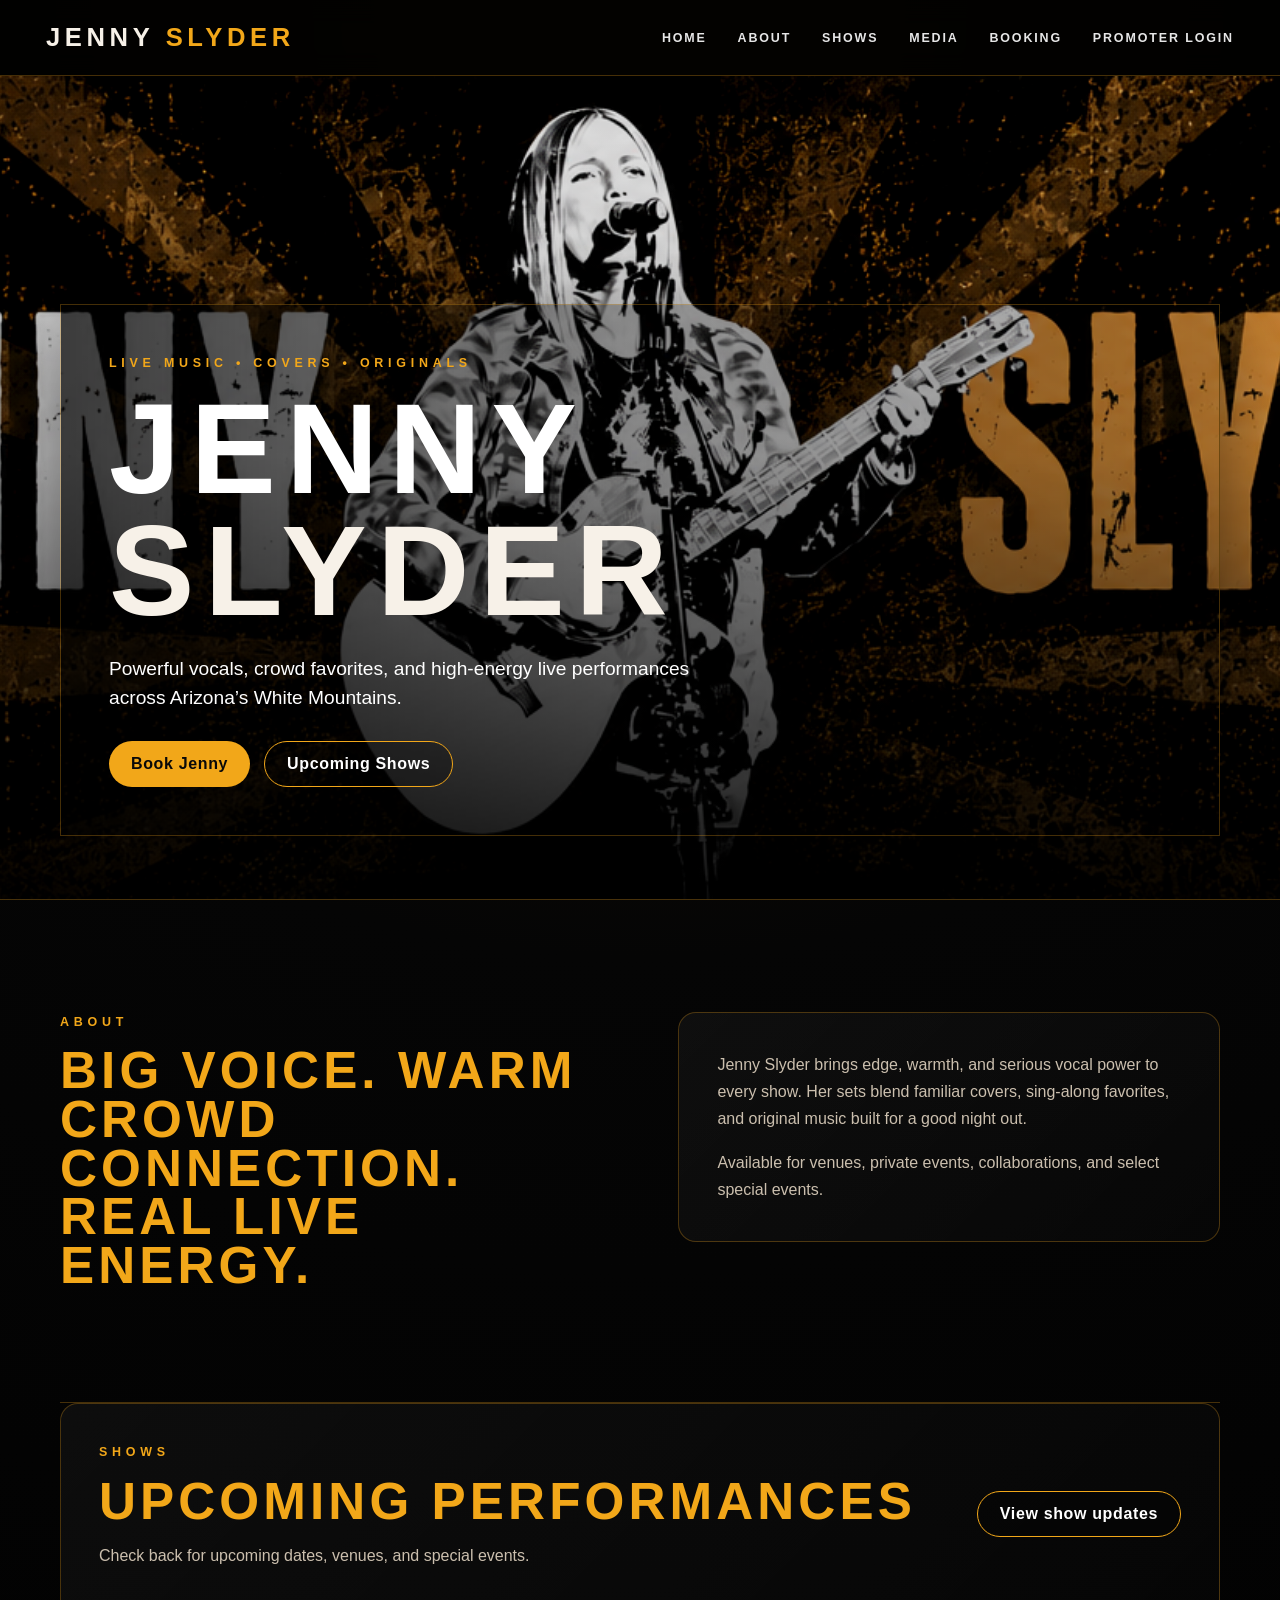
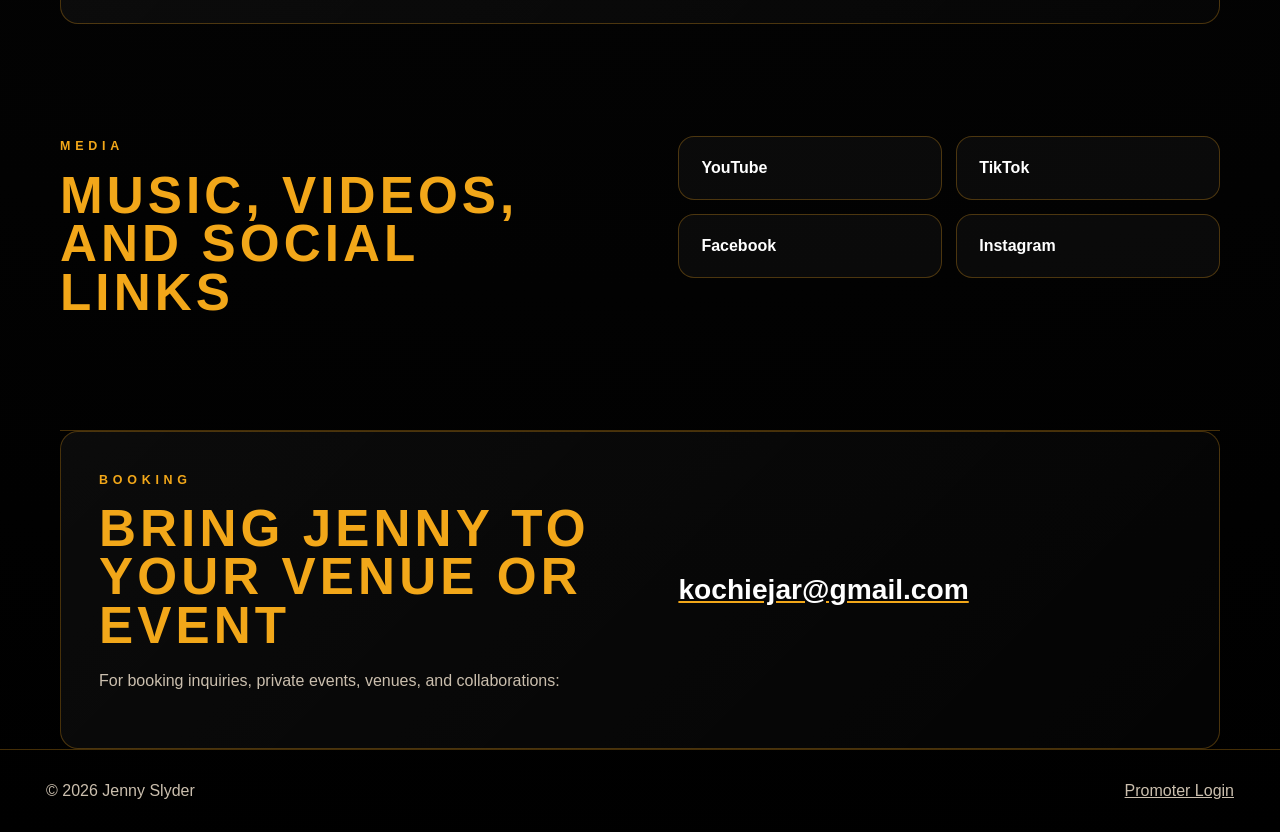
==== index.html @ b340021b "Add files via upload" ====
<!doctype html>
<html lang="en">
<head>
  <meta charset="utf-8" />
  <meta name="viewport" content="width=device-width, initial-scale=1" />
  <title>Jenny Slyder | Live Music</title>
  <meta name="description" content="Jenny Slyder live music, covers, originals, booking, shows, and promoter resources." />
  <link rel="stylesheet" href="styles.css" />
</head>
<body>
  <header class="site-header">
    <a class="brand" href="#home" aria-label="Jenny Slyder home"><span>Jenny</span> <strong>Slyder</strong></a>
    <button class="menu-toggle" aria-label="Open menu" aria-expanded="false">☰</button>
    <nav class="site-nav" aria-label="Main navigation">
      <a href="#home">Home</a>
      <a href="#about">About</a>
      <a href="#shows">Shows</a>
      <a href="#media">Media</a>
      <a href="mailto:kochiejar@gmail.com">Booking</a>
      <a href="promoter.html">Promoter Login</a>
    </nav>
  </header>

  <main id="home">
    <section class="hero" aria-label="Jenny Slyder hero image">
      <div class="hero-image" role="img" aria-label="Jenny Slyder performing with guitar"></div>
      <div class="hero-overlay">
        <p class="eyebrow">Live Music • Covers • Originals</p>
        <h1>Jenny Slyder</h1>
        <p class="lead">Powerful vocals, crowd favorites, and high-energy live performances across Arizona’s White Mountains.</p>
        <div class="hero-actions">
          <a class="button primary" href="mailto:kochiejar@gmail.com">Book Jenny</a>
          <a class="button secondary" href="#shows">Upcoming Shows</a>
        </div>
      </div>
    </section>

    <section id="about" class="section two-column">
      <div>
        <p class="section-kicker">About</p>
        <h2>Big voice. Warm crowd connection. Real live energy.</h2>
      </div>
      <div class="copy-card">
        <p>Jenny Slyder brings edge, warmth, and serious vocal power to every show. Her sets blend familiar covers, sing-along favorites, and original music built for a good night out.</p>
        <p>Available for venues, private events, collaborations, and select special events.</p>
      </div>
    </section>

    <section id="shows" class="section split-panel">
      <div>
        <p class="section-kicker">Shows</p>
        <h2>Upcoming performances</h2>
        <p>Check back for upcoming dates, venues, and special events.</p>
      </div>
      <a class="button secondary" href="https://www.facebook.com/" target="_blank" rel="noopener">View show updates</a>
    </section>

    <section id="media" class="section media-grid">
      <div>
        <p class="section-kicker">Media</p>
        <h2>Music, videos, and social links</h2>
      </div>
      <div class="link-cards">
        <a href="https://www.youtube.com/" target="_blank" rel="noopener">YouTube</a>
        <a href="https://www.tiktok.com/" target="_blank" rel="noopener">TikTok</a>
        <a href="https://www.facebook.com/" target="_blank" rel="noopener">Facebook</a>
        <a href="https://www.instagram.com/" target="_blank" rel="noopener">Instagram</a>
      </div>
    </section>

    <section id="booking" class="section booking-panel">
      <div>
        <p class="section-kicker">Booking</p>
        <h2>Bring Jenny to your venue or event</h2>
        <p>For booking inquiries, private events, venues, and collaborations:</p>
      </div>
      <a class="email-link" href="mailto:kochiejar@gmail.com">kochiejar@gmail.com</a>
    </section>
  </main>

  <footer class="site-footer">
    <span>© <span id="year"></span> Jenny Slyder</span>
    <a href="promoter.html">Promoter Login</a>
  </footer>

  <script src="script.js"></script>
</body>
</html>
---- styles.css ----
:root{
  --bg:#050505;
  --panel:#11100e;
  --panel-soft:#17130d;
  --text:#f7f1e8;
  --muted:#cbbfae;
  --gold:#f2a719;
  --gold-dark:#8b5a04;
  --line:rgba(242,167,25,.28);
  --shadow:0 24px 80px rgba(0,0,0,.5);
}
*{box-sizing:border-box}
html{scroll-behavior:smooth}
body{
  margin:0;
  font-family:Arial, Helvetica, sans-serif;
  background:radial-gradient(circle at 50% 0%, #201507 0%, var(--bg) 38%, #000 100%);
  color:var(--text);
}
a{color:inherit}
.site-header{
  position:sticky;
  top:0;
  z-index:10;
  min-height:76px;
  display:flex;
  align-items:center;
  justify-content:space-between;
  gap:28px;
  padding:18px clamp(18px, 4vw, 46px);
  background:rgba(0,0,0,.88);
  border-bottom:1px solid var(--line);
  backdrop-filter:blur(12px);
}
.brand{
  text-decoration:none;
  text-transform:uppercase;
  letter-spacing:.18em;
  font-weight:900;
  font-size:clamp(1.3rem,2vw,2rem);
  white-space:nowrap;
}
.brand strong{color:var(--gold)}
.site-nav{display:flex;align-items:center;justify-content:center;gap:clamp(16px,2.4vw,34px)}
.site-nav a{
  text-decoration:none;
  text-transform:uppercase;
  letter-spacing:.15em;
  font-size:.78rem;
  font-weight:800;
  color:#fff;
  opacity:.9;
}
.site-nav a:hover{color:var(--gold);opacity:1}
.menu-toggle{display:none;background:none;border:1px solid var(--line);color:#fff;border-radius:8px;padding:8px 10px;font-size:1.2rem}
.hero{
  position:relative;
  min-height:calc(100vh - 76px);
  display:grid;
  align-items:end;
  overflow:hidden;
  border-bottom:1px solid var(--line);
}
.hero-image{
  position:absolute;
  inset:0;
  background-image:linear-gradient(90deg, rgba(0,0,0,.15), rgba(0,0,0,.08)), url("assets/jenny-slyder-hero.png");
  background-size:cover;
  background-position:center top;
  filter:saturate(1.03) contrast(1.03);
}
.hero::after{
  content:"";
  position:absolute;
  inset:0;
  background:linear-gradient(180deg, rgba(0,0,0,.02) 0%, rgba(0,0,0,.12) 46%, rgba(0,0,0,.88) 100%);
}
.hero-overlay{
  position:relative;
  z-index:1;
  width:min(1160px, calc(100% - 40px));
  margin:0 auto clamp(34px,7vh,86px);
  padding:clamp(24px,4vw,48px);
  border:1px solid var(--line);
  background:linear-gradient(90deg, rgba(0,0,0,.7), rgba(0,0,0,.33), rgba(0,0,0,.12));
  box-shadow:var(--shadow);
}
.eyebrow,.section-kicker{
  margin:0 0 14px;
  color:var(--gold);
  text-transform:uppercase;
  letter-spacing:.38em;
  font-weight:900;
  font-size:.78rem;
}
h1,h2{margin:0;line-height:.95;text-transform:uppercase;letter-spacing:.08em}
h1{font-size:clamp(3.4rem,10vw,10.5rem);max-width:8ch}
h1::first-line{color:#fff}
.lead{max-width:620px;margin:22px 0 0;color:#fff;font-size:clamp(1rem,1.5vw,1.3rem);line-height:1.55}
.hero-actions{display:flex;flex-wrap:wrap;gap:14px;margin-top:28px}
.button{
  display:inline-flex;
  align-items:center;
  justify-content:center;
  min-height:46px;
  padding:0 22px;
  border-radius:999px;
  text-decoration:none;
  font-weight:900;
  letter-spacing:.04em;
}
.button.primary{background:var(--gold);color:#090909}
.button.secondary{border:1px solid var(--gold);color:#fff;background:rgba(0,0,0,.25)}
.section{
  width:min(1160px, calc(100% - 40px));
  margin:0 auto;
  padding:clamp(64px,9vw,112px) 0;
  border-bottom:1px solid var(--line);
}
.two-column,.media-grid,.booking-panel{display:grid;grid-template-columns:1fr 1fr;gap:clamp(30px,6vw,90px);align-items:start}
.section h2{font-size:clamp(2.1rem,4vw,4.8rem);color:var(--gold)}
.copy-card,.split-panel,.booking-panel{
  background:linear-gradient(135deg, rgba(255,255,255,.045), rgba(255,255,255,.015));
  border:1px solid var(--line);
  border-radius:18px;
  padding:clamp(24px,3vw,38px);
}
p{color:var(--muted);line-height:1.7;font-size:1rem}.copy-card p:first-child{margin-top:0}.copy-card p:last-child{margin-bottom:0}
.split-panel{display:flex;align-items:center;justify-content:space-between;gap:28px}
.link-cards{display:grid;grid-template-columns:1fr 1fr;gap:14px}
.link-cards a{
  padding:22px;
  border:1px solid var(--line);
  border-radius:16px;
  text-decoration:none;
  background:rgba(255,255,255,.035);
  color:#fff;
  font-weight:800;
}
.link-cards a:hover{border-color:var(--gold);color:var(--gold)}
.email-link{align-self:center;font-size:clamp(1.2rem,2.2vw,2rem);font-weight:900;color:#fff;text-decoration-color:var(--gold)}
.site-footer{display:flex;justify-content:space-between;gap:20px;padding:32px clamp(18px,4vw,46px);color:var(--muted);border-top:1px solid var(--line)}
.site-footer a{color:var(--muted)}
@media(max-width:820px){
  .menu-toggle{display:block}
  .site-nav{display:none;position:absolute;left:18px;right:18px;top:72px;flex-direction:column;align-items:stretch;padding:18px;background:#070707;border:1px solid var(--line);border-radius:14px}
  .site-nav.open{display:flex}
  .site-nav a{padding:10px 0}
  .hero{min-height:78vh}
  .hero-overlay{margin-bottom:24px;background:rgba(0,0,0,.72)}
  .two-column,.media-grid,.booking-panel{grid-template-columns:1fr}
  .split-panel{display:block}
  .link-cards{grid-template-columns:1fr}
  .site-footer{flex-direction:column}
}
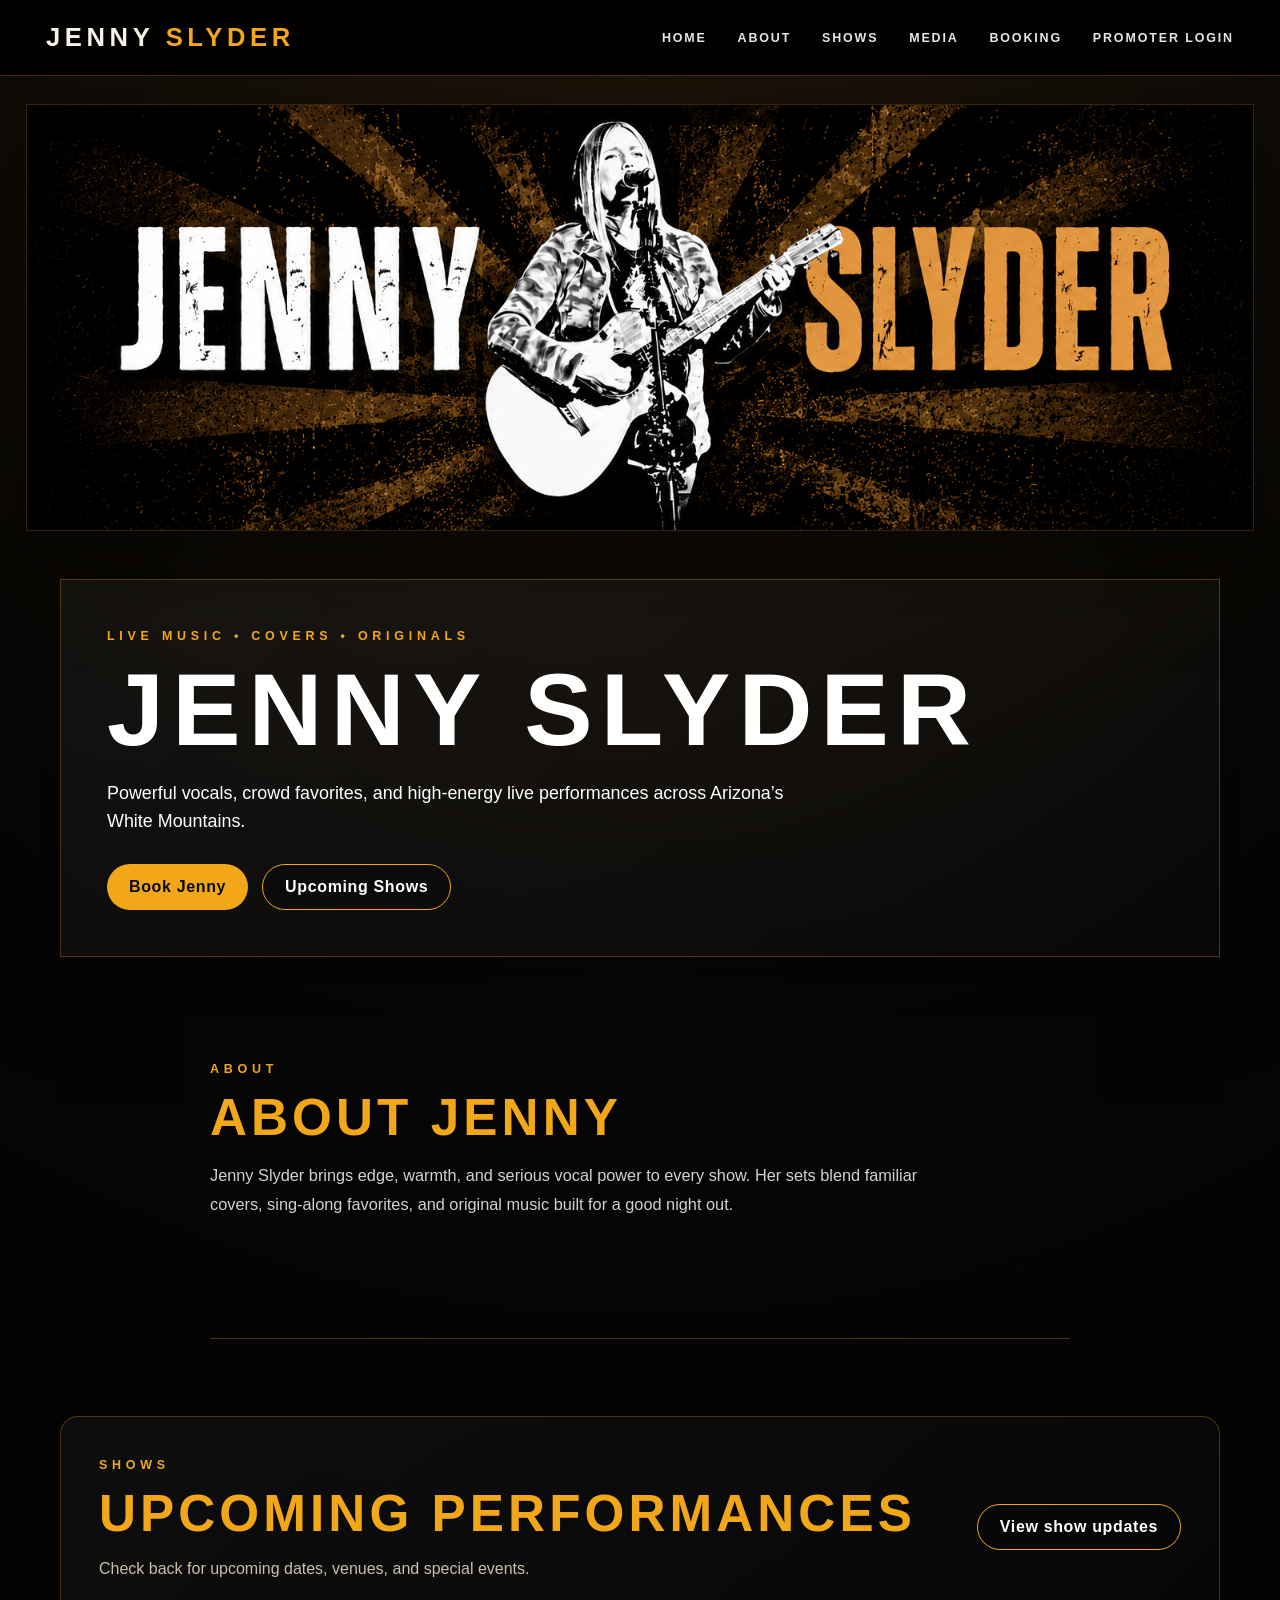
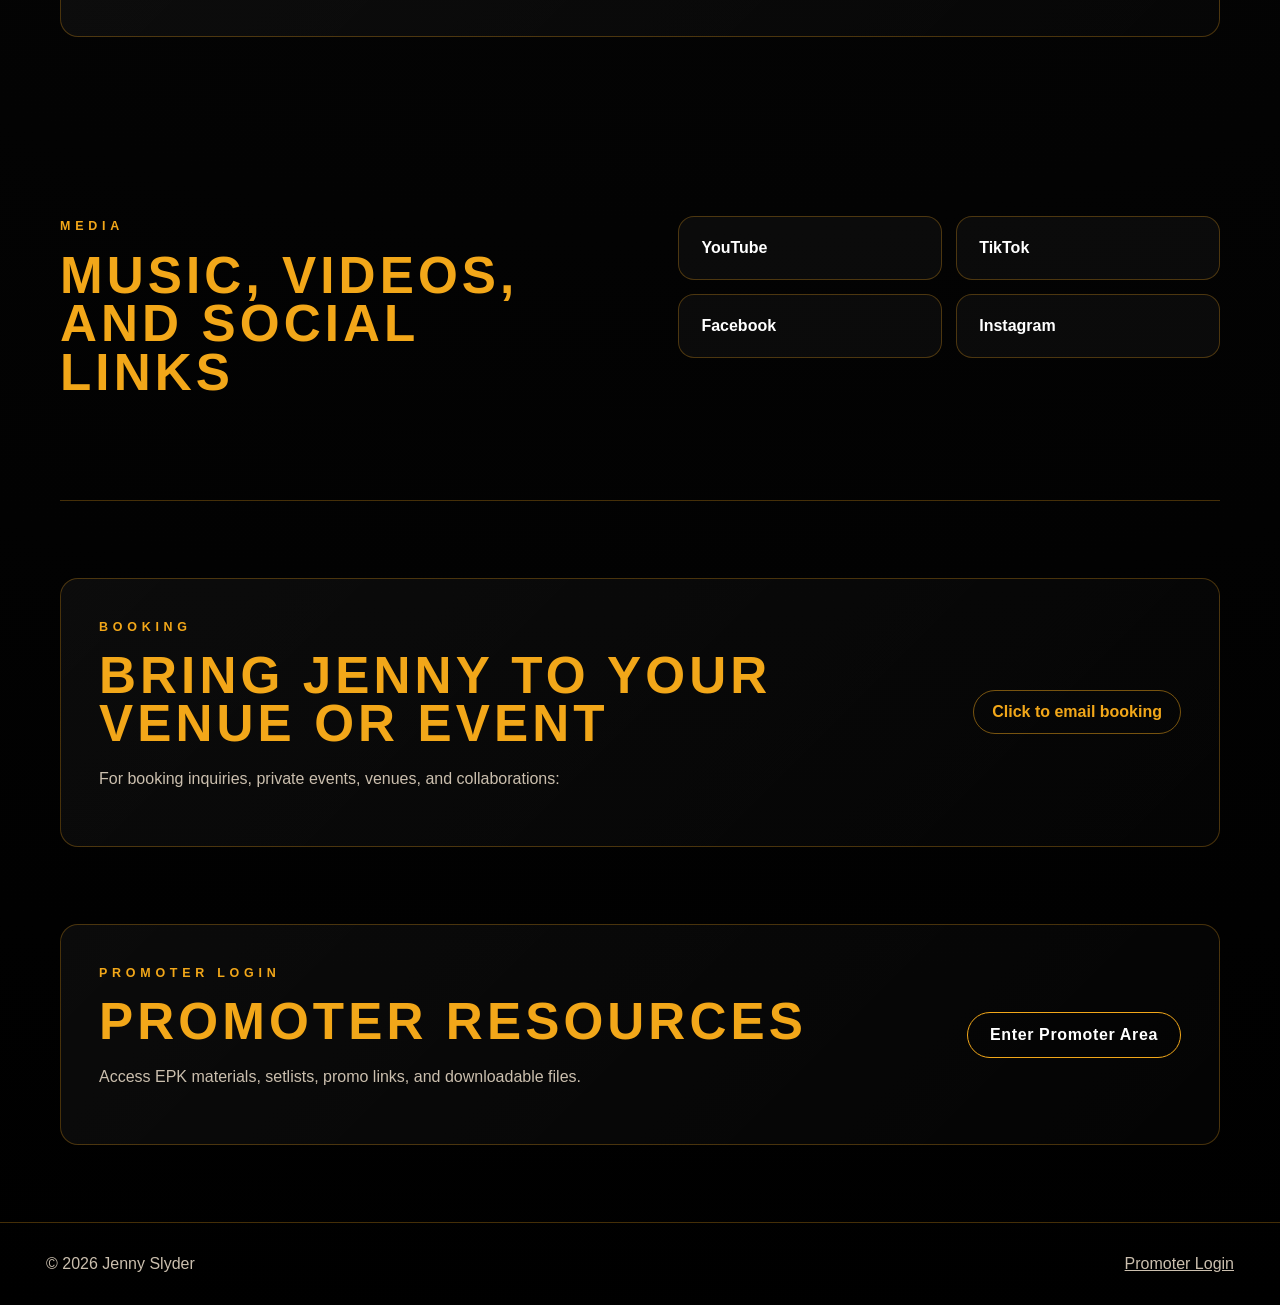
==== commit 51b26481: "Add files via upload" ====
--- a/index.html
+++ b/index.html
@@ -16,34 +16,30 @@
       <a href="#about">About</a>
       <a href="#shows">Shows</a>
       <a href="#media">Media</a>
-      <a href="mailto:kochiejar@gmail.com">Booking</a>
-      <a href="promoter.html">Promoter Login</a>
+      <a href="#booking">Booking</a>
+      <a href="#promoter">Promoter Login</a>
     </nav>
   </header>
 
   <main id="home">
-    <section class="hero" aria-label="Jenny Slyder hero image">
-      <div class="hero-image" role="img" aria-label="Jenny Slyder performing with guitar"></div>
-      <div class="hero-overlay">
-        <p class="eyebrow">Live Music • Covers • Originals</p>
-        <h1>Jenny Slyder</h1>
-        <p class="lead">Powerful vocals, crowd favorites, and high-energy live performances across Arizona’s White Mountains.</p>
-        <div class="hero-actions">
-          <a class="button primary" href="mailto:kochiejar@gmail.com">Book Jenny</a>
-          <a class="button secondary" href="#shows">Upcoming Shows</a>
-        </div>
+    <section class="hero-art" aria-label="Jenny Slyder hero image">
+      <img src="assets/jenny-slyder-hero.png" alt="Jenny Slyder performing with guitar" />
+    </section>
+
+    <section class="intro-card" aria-label="Jenny Slyder introduction">
+      <p class="eyebrow">Live Music • Covers • Originals</p>
+      <h1>Jenny Slyder</h1>
+      <p class="lead">Powerful vocals, crowd favorites, and high-energy live performances across Arizona’s White Mountains.</p>
+      <div class="hero-actions">
+        <a class="button primary js-email" href="#" data-user="kochiejar" data-domain="gmail.com">Book Jenny</a>
+        <a class="button secondary" href="#shows">Upcoming Shows</a>
       </div>
     </section>
 
-    <section id="about" class="section two-column">
-      <div>
-        <p class="section-kicker">About</p>
-        <h2>Big voice. Warm crowd connection. Real live energy.</h2>
-      </div>
-      <div class="copy-card">
-        <p>Jenny Slyder brings edge, warmth, and serious vocal power to every show. Her sets blend familiar covers, sing-along favorites, and original music built for a good night out.</p>
-        <p>Available for venues, private events, collaborations, and select special events.</p>
-      </div>
+    <section id="about" class="section about-clean">
+      <p class="section-kicker">About</p>
+      <h2>About Jenny</h2>
+      <p>Jenny Slyder brings edge, warmth, and serious vocal power to every show. Her sets blend familiar covers, sing-along favorites, and original music built for a good night out.</p>
     </section>
 
     <section id="shows" class="section split-panel">
@@ -74,7 +70,16 @@
         <h2>Bring Jenny to your venue or event</h2>
         <p>For booking inquiries, private events, venues, and collaborations:</p>
       </div>
-      <a class="email-link" href="mailto:kochiejar@gmail.com">kochiejar@gmail.com</a>
+      <a class="email-link js-email" href="#" data-user="kochiejar" data-domain="gmail.com">Click to email booking</a>
+    </section>
+
+    <section id="promoter" class="section promoter-panel">
+      <div>
+        <p class="section-kicker">Promoter Login</p>
+        <h2>Promoter resources</h2>
+        <p>Access EPK materials, setlists, promo links, and downloadable files.</p>
+      </div>
+      <a class="button secondary" href="promoter.html">Enter Promoter Area</a>
     </section>
   </main>
 
--- a/styles.css
+++ b/styles.css
@@ -5,151 +5,36 @@
   --text:#f7f1e8;
   --muted:#cbbfae;
   --gold:#f2a719;
-  --gold-dark:#8b5a04;
   --line:rgba(242,167,25,.28);
-  --shadow:0 24px 80px rgba(0,0,0,.5);
+  --shadow:0 24px 80px rgba(0,0,0,.52);
 }
 *{box-sizing:border-box}
 html{scroll-behavior:smooth}
 body{
   margin:0;
   font-family:Arial, Helvetica, sans-serif;
-  background:radial-gradient(circle at 50% 0%, #201507 0%, var(--bg) 38%, #000 100%);
+  background:radial-gradient(circle at 50% 0%, #1e1408 0%, var(--bg) 36%, #000 100%);
   color:var(--text);
 }
 a{color:inherit}
 .site-header{
-  position:sticky;
-  top:0;
-  z-index:10;
-  min-height:76px;
-  display:flex;
-  align-items:center;
-  justify-content:space-between;
-  gap:28px;
-  padding:18px clamp(18px, 4vw, 46px);
-  background:rgba(0,0,0,.88);
-  border-bottom:1px solid var(--line);
-  backdrop-filter:blur(12px);
+  position:sticky;top:0;z-index:10;min-height:76px;display:flex;align-items:center;justify-content:space-between;gap:28px;
+  padding:18px clamp(18px,4vw,46px);background:rgba(0,0,0,.91);border-bottom:1px solid var(--line);backdrop-filter:blur(12px)
 }
-.brand{
-  text-decoration:none;
-  text-transform:uppercase;
-  letter-spacing:.18em;
-  font-weight:900;
-  font-size:clamp(1.3rem,2vw,2rem);
-  white-space:nowrap;
-}
-.brand strong{color:var(--gold)}
+.brand{text-decoration:none;text-transform:uppercase;letter-spacing:.18em;font-weight:900;font-size:clamp(1.3rem,2vw,2rem);white-space:nowrap}.brand strong{color:var(--gold)}
 .site-nav{display:flex;align-items:center;justify-content:center;gap:clamp(16px,2.4vw,34px)}
-.site-nav a{
-  text-decoration:none;
-  text-transform:uppercase;
-  letter-spacing:.15em;
-  font-size:.78rem;
-  font-weight:800;
-  color:#fff;
-  opacity:.9;
-}
-.site-nav a:hover{color:var(--gold);opacity:1}
+.site-nav a{text-decoration:none;text-transform:uppercase;letter-spacing:.15em;font-size:.78rem;font-weight:800;color:#fff;opacity:.9}.site-nav a:hover{color:var(--gold);opacity:1}
 .menu-toggle{display:none;background:none;border:1px solid var(--line);color:#fff;border-radius:8px;padding:8px 10px;font-size:1.2rem}
-.hero{
-  position:relative;
-  min-height:calc(100vh - 76px);
-  display:grid;
-  align-items:end;
-  overflow:hidden;
-  border-bottom:1px solid var(--line);
-}
-.hero-image{
-  position:absolute;
-  inset:0;
-  background-image:linear-gradient(90deg, rgba(0,0,0,.15), rgba(0,0,0,.08)), url("assets/jenny-slyder-hero.png");
-  background-size:cover;
-  background-position:center top;
-  filter:saturate(1.03) contrast(1.03);
-}
-.hero::after{
-  content:"";
-  position:absolute;
-  inset:0;
-  background:linear-gradient(180deg, rgba(0,0,0,.02) 0%, rgba(0,0,0,.12) 46%, rgba(0,0,0,.88) 100%);
-}
-.hero-overlay{
-  position:relative;
-  z-index:1;
-  width:min(1160px, calc(100% - 40px));
-  margin:0 auto clamp(34px,7vh,86px);
-  padding:clamp(24px,4vw,48px);
-  border:1px solid var(--line);
-  background:linear-gradient(90deg, rgba(0,0,0,.7), rgba(0,0,0,.33), rgba(0,0,0,.12));
-  box-shadow:var(--shadow);
-}
-.eyebrow,.section-kicker{
-  margin:0 0 14px;
-  color:var(--gold);
-  text-transform:uppercase;
-  letter-spacing:.38em;
-  font-weight:900;
-  font-size:.78rem;
-}
-h1,h2{margin:0;line-height:.95;text-transform:uppercase;letter-spacing:.08em}
-h1{font-size:clamp(3.4rem,10vw,10.5rem);max-width:8ch}
-h1::first-line{color:#fff}
-.lead{max-width:620px;margin:22px 0 0;color:#fff;font-size:clamp(1rem,1.5vw,1.3rem);line-height:1.55}
-.hero-actions{display:flex;flex-wrap:wrap;gap:14px;margin-top:28px}
-.button{
-  display:inline-flex;
-  align-items:center;
-  justify-content:center;
-  min-height:46px;
-  padding:0 22px;
-  border-radius:999px;
-  text-decoration:none;
-  font-weight:900;
-  letter-spacing:.04em;
-}
-.button.primary{background:var(--gold);color:#090909}
-.button.secondary{border:1px solid var(--gold);color:#fff;background:rgba(0,0,0,.25)}
-.section{
-  width:min(1160px, calc(100% - 40px));
-  margin:0 auto;
-  padding:clamp(64px,9vw,112px) 0;
-  border-bottom:1px solid var(--line);
-}
-.two-column,.media-grid,.booking-panel{display:grid;grid-template-columns:1fr 1fr;gap:clamp(30px,6vw,90px);align-items:start}
-.section h2{font-size:clamp(2.1rem,4vw,4.8rem);color:var(--gold)}
-.copy-card,.split-panel,.booking-panel{
-  background:linear-gradient(135deg, rgba(255,255,255,.045), rgba(255,255,255,.015));
-  border:1px solid var(--line);
-  border-radius:18px;
-  padding:clamp(24px,3vw,38px);
-}
-p{color:var(--muted);line-height:1.7;font-size:1rem}.copy-card p:first-child{margin-top:0}.copy-card p:last-child{margin-bottom:0}
-.split-panel{display:flex;align-items:center;justify-content:space-between;gap:28px}
-.link-cards{display:grid;grid-template-columns:1fr 1fr;gap:14px}
-.link-cards a{
-  padding:22px;
-  border:1px solid var(--line);
-  border-radius:16px;
-  text-decoration:none;
-  background:rgba(255,255,255,.035);
-  color:#fff;
-  font-weight:800;
-}
-.link-cards a:hover{border-color:var(--gold);color:var(--gold)}
-.email-link{align-self:center;font-size:clamp(1.2rem,2.2vw,2rem);font-weight:900;color:#fff;text-decoration-color:var(--gold)}
-.site-footer{display:flex;justify-content:space-between;gap:20px;padding:32px clamp(18px,4vw,46px);color:var(--muted);border-top:1px solid var(--line)}
-.site-footer a{color:var(--muted)}
-@media(max-width:820px){
-  .menu-toggle{display:block}
-  .site-nav{display:none;position:absolute;left:18px;right:18px;top:72px;flex-direction:column;align-items:stretch;padding:18px;background:#070707;border:1px solid var(--line);border-radius:14px}
-  .site-nav.open{display:flex}
-  .site-nav a{padding:10px 0}
-  .hero{min-height:78vh}
-  .hero-overlay{margin-bottom:24px;background:rgba(0,0,0,.72)}
-  .two-column,.media-grid,.booking-panel{grid-template-columns:1fr}
-  .split-panel{display:block}
-  .link-cards{grid-template-columns:1fr}
-  .site-footer{flex-direction:column}
-}
+.hero-art{width:100%;max-width:1600px;margin:0 auto;padding:clamp(16px,2.2vw,34px) clamp(14px,2vw,30px) 0}
+.hero-art img{display:block;width:100%;height:auto;border:1px solid rgba(242,167,25,.22);box-shadow:var(--shadow);background:#000}
+.intro-card{width:min(1160px,calc(100% - 40px));margin:clamp(22px,4vw,48px) auto 0;padding:clamp(26px,4vw,46px);border:1px solid var(--line);background:linear-gradient(135deg,rgba(255,255,255,.045),rgba(255,255,255,.012));box-shadow:var(--shadow)}
+.eyebrow,.section-kicker{margin:0 0 14px;color:var(--gold);text-transform:uppercase;letter-spacing:.38em;font-weight:900;font-size:.78rem}
+h1,h2{margin:0;line-height:.95;text-transform:uppercase;letter-spacing:.08em}h1{font-size:clamp(3.1rem,8vw,8rem);color:#fff}.lead{max-width:720px;margin:22px 0 0;color:#fff;font-size:clamp(1rem,1.4vw,1.22rem);line-height:1.55}.hero-actions{display:flex;flex-wrap:wrap;gap:14px;margin-top:28px}
+.button{display:inline-flex;align-items:center;justify-content:center;min-height:46px;padding:0 22px;border-radius:999px;text-decoration:none;font-weight:900;letter-spacing:.04em}.button.primary{background:var(--gold);color:#090909}.button.secondary{border:1px solid var(--gold);color:#fff;background:rgba(0,0,0,.25)}
+.section{width:min(1160px,calc(100% - 40px));margin:0 auto;padding:clamp(64px,8vw,104px) 0;border-bottom:1px solid var(--line)}.section h2{font-size:clamp(2.1rem,4vw,4.8rem);color:var(--gold)}p{color:var(--muted);line-height:1.7;font-size:1rem}.about-clean{max-width:860px}.about-clean h2{margin-bottom:18px}.about-clean p:last-child{max-width:760px;color:rgba(255,255,255,.82);font-size:1.02rem;line-height:1.8}
+.split-panel,.booking-panel,.promoter-panel{display:flex;align-items:center;justify-content:space-between;gap:28px;background:linear-gradient(135deg,rgba(255,255,255,.045),rgba(255,255,255,.015));border:1px solid var(--line);border-radius:18px;padding:clamp(24px,3vw,38px);margin-top:clamp(46px,6vw,82px);margin-bottom:clamp(46px,6vw,82px)}
+.media-grid{display:grid;grid-template-columns:1fr 1fr;gap:clamp(30px,6vw,90px);align-items:start}.link-cards{display:grid;grid-template-columns:1fr 1fr;gap:14px}.link-cards a{padding:22px;border:1px solid var(--line);border-radius:16px;text-decoration:none;background:rgba(255,255,255,.035);color:#fff;font-weight:800}.link-cards a:hover{border-color:var(--gold);color:var(--gold)}
+.email-link{display:inline-flex;align-items:center;justify-content:center;min-height:44px;padding:0 18px;border:1px solid rgba(242,167,25,.48);border-radius:999px;color:var(--gold);font-weight:800;text-decoration:none;white-space:nowrap}.email-link:hover{background:rgba(242,167,25,.12)}
+.site-footer{display:flex;justify-content:space-between;gap:20px;padding:32px clamp(18px,4vw,46px);color:var(--muted);border-top:1px solid var(--line)}.site-footer a{color:var(--muted)}
+.copy-card{background:linear-gradient(135deg,rgba(255,255,255,.045),rgba(255,255,255,.015));border:1px solid var(--line);border-radius:18px;padding:clamp(24px,3vw,38px)}
+@media(max-width:820px){.menu-toggle{display:block}.site-nav{display:none;position:absolute;left:18px;right:18px;top:72px;flex-direction:column;align-items:stretch;padding:18px;background:#070707;border:1px solid var(--line);border-radius:14px}.site-nav.open{display:flex}.site-nav a{padding:10px 0}.media-grid{grid-template-columns:1fr}.link-cards{grid-template-columns:1fr}.split-panel,.booking-panel,.promoter-panel{flex-direction:column;align-items:flex-start}.site-footer{flex-direction:column}.hero-art{padding-left:0;padding-right:0}.hero-art img{border-left:0;border-right:0}.intro-card{width:min(100% - 28px,1160px)}}
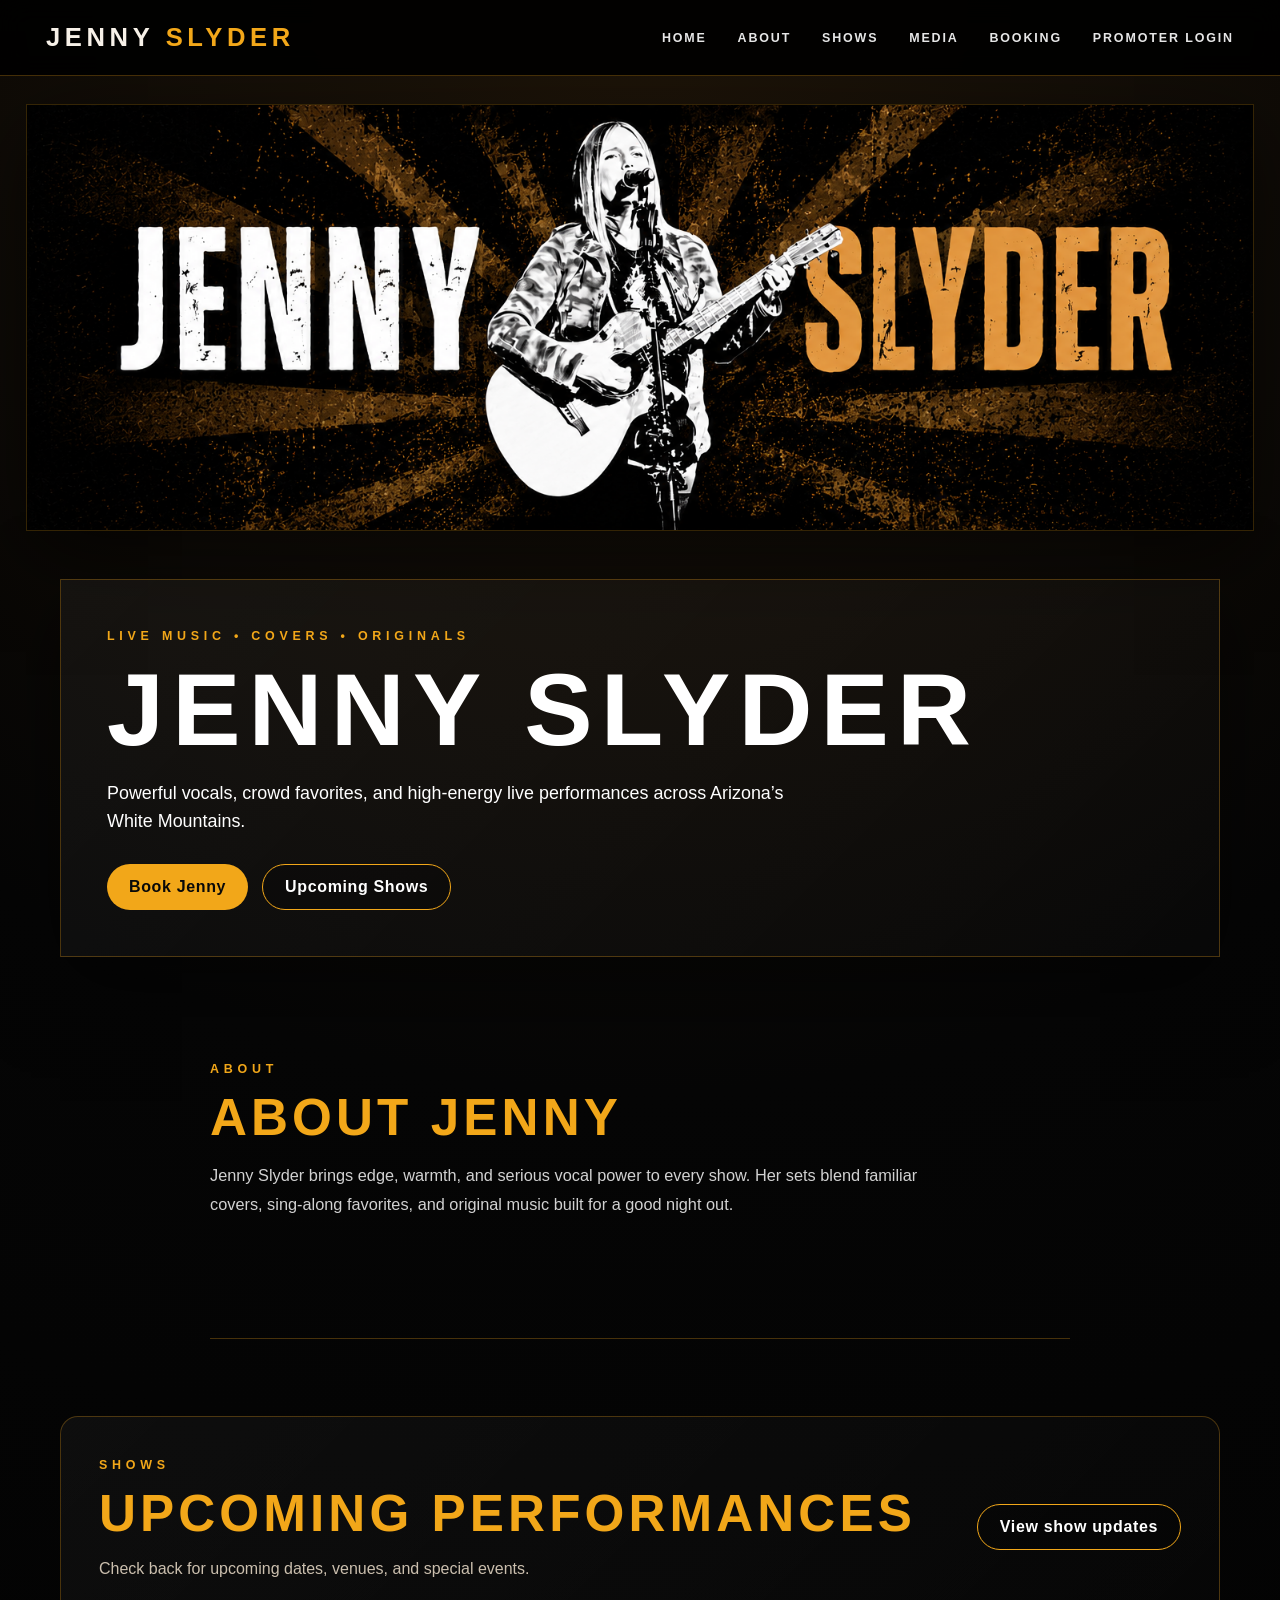
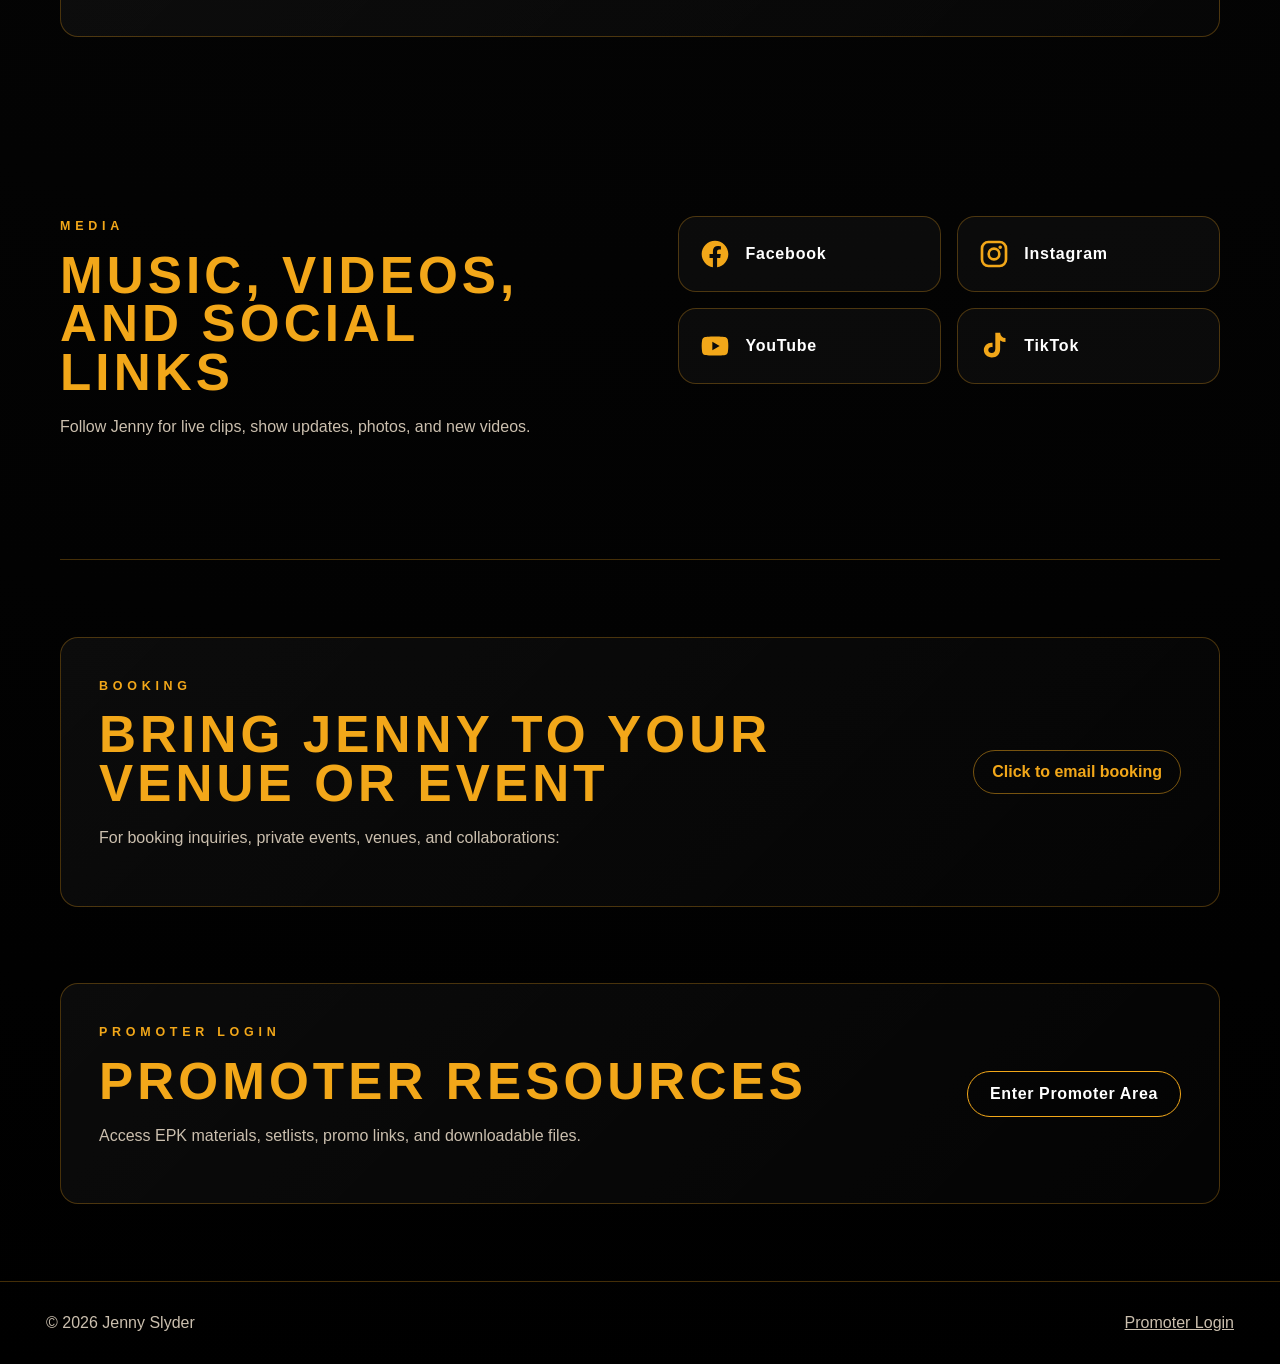
==== commit f967d971: "Add files via upload" ====
--- a/index.html
+++ b/index.html
@@ -48,19 +48,32 @@
         <h2>Upcoming performances</h2>
         <p>Check back for upcoming dates, venues, and special events.</p>
       </div>
-      <a class="button secondary" href="https://www.facebook.com/" target="_blank" rel="noopener">View show updates</a>
+      <a class="button secondary" href="https://www.facebook.com/justsingin/" target="_blank" rel="noopener">View show updates</a>
     </section>
 
     <section id="media" class="section media-grid">
       <div>
         <p class="section-kicker">Media</p>
         <h2>Music, videos, and social links</h2>
+        <p>Follow Jenny for live clips, show updates, photos, and new videos.</p>
       </div>
-      <div class="link-cards">
-        <a href="https://www.youtube.com/" target="_blank" rel="noopener">YouTube</a>
-        <a href="https://www.tiktok.com/" target="_blank" rel="noopener">TikTok</a>
-        <a href="https://www.facebook.com/" target="_blank" rel="noopener">Facebook</a>
-        <a href="https://www.instagram.com/" target="_blank" rel="noopener">Instagram</a>
+      <div class="social-icons" aria-label="Jenny Slyder social media links">
+        <a class="social-icon facebook" href="https://www.facebook.com/justsingin/" target="_blank" rel="noopener" aria-label="Jenny Slyder on Facebook">
+          <svg viewBox="0 0 24 24" aria-hidden="true"><path d="M22 12.06C22 6.5 17.52 2 12 2S2 6.5 2 12.06c0 5.02 3.66 9.18 8.44 9.94v-7.03H7.9v-2.91h2.54V9.84c0-2.52 1.49-3.91 3.77-3.91 1.09 0 2.23.2 2.23.2v2.47h-1.25c-1.24 0-1.63.77-1.63 1.57v1.89h2.77l-.44 2.91h-2.33V22C18.34 21.24 22 17.08 22 12.06z"/></svg>
+          <span>Facebook</span>
+        </a>
+        <a class="social-icon instagram" href="https://www.instagram.com/jennyslyder/" target="_blank" rel="noopener" aria-label="Jenny Slyder on Instagram">
+          <svg viewBox="0 0 24 24" aria-hidden="true"><path d="M7.8 2h8.4A5.8 5.8 0 0 1 22 7.8v8.4a5.8 5.8 0 0 1-5.8 5.8H7.8A5.8 5.8 0 0 1 2 16.2V7.8A5.8 5.8 0 0 1 7.8 2zm0 2A3.8 3.8 0 0 0 4 7.8v8.4A3.8 3.8 0 0 0 7.8 20h8.4a3.8 3.8 0 0 0 3.8-3.8V7.8A3.8 3.8 0 0 0 16.2 4H7.8zm8.85 1.55a1.35 1.35 0 1 1 0 2.7 1.35 1.35 0 0 1 0-2.7zM12 7a5 5 0 1 1 0 10 5 5 0 0 1 0-10zm0 2a3 3 0 1 0 0 6 3 3 0 0 0 0-6z"/></svg>
+          <span>Instagram</span>
+        </a>
+        <a class="social-icon youtube" href="https://www.youtube.com/@jennyslyder4734" target="_blank" rel="noopener" aria-label="Jenny Slyder on YouTube">
+          <svg viewBox="0 0 24 24" aria-hidden="true"><path d="M21.58 7.2a2.75 2.75 0 0 0-1.94-1.95C17.93 4.8 12 4.8 12 4.8s-5.93 0-7.64.45A2.75 2.75 0 0 0 2.42 7.2 28.6 28.6 0 0 0 2 12a28.6 28.6 0 0 0 .42 4.8 2.75 2.75 0 0 0 1.94 1.95c1.71.45 7.64.45 7.64.45s5.93 0 7.64-.45a2.75 2.75 0 0 0 1.94-1.95A28.6 28.6 0 0 0 22 12a28.6 28.6 0 0 0-.42-4.8zM10 15.2V8.8l5.5 3.2L10 15.2z"/></svg>
+          <span>YouTube</span>
+        </a>
+        <a class="social-icon tiktok" href="https://www.tiktok.com/@jennyslyder" target="_blank" rel="noopener" aria-label="Jenny Slyder on TikTok">
+          <svg viewBox="0 0 24 24" aria-hidden="true"><path d="M16.6 2c.28 2.43 1.65 3.88 4.02 4.03v3.05a7.18 7.18 0 0 1-4.02-1.24v6.27c0 4.07-2.54 6.55-6.25 6.55-3.33 0-5.98-2.35-5.98-5.57 0-3.52 2.98-5.89 6.55-5.48v3.24c-1.72-.28-3.2.6-3.2 2.1 0 1.33 1.1 2.28 2.55 2.28 1.64 0 2.72-.95 2.72-3.1V2h3.61z"/></svg>
+          <span>TikTok</span>
+        </a>
       </div>
     </section>
 
--- a/styles.css
+++ b/styles.css
@@ -38,3 +38,38 @@
 .site-footer{display:flex;justify-content:space-between;gap:20px;padding:32px clamp(18px,4vw,46px);color:var(--muted);border-top:1px solid var(--line)}.site-footer a{color:var(--muted)}
 .copy-card{background:linear-gradient(135deg,rgba(255,255,255,.045),rgba(255,255,255,.015));border:1px solid var(--line);border-radius:18px;padding:clamp(24px,3vw,38px)}
 @media(max-width:820px){.menu-toggle{display:block}.site-nav{display:none;position:absolute;left:18px;right:18px;top:72px;flex-direction:column;align-items:stretch;padding:18px;background:#070707;border:1px solid var(--line);border-radius:14px}.site-nav.open{display:flex}.site-nav a{padding:10px 0}.media-grid{grid-template-columns:1fr}.link-cards{grid-template-columns:1fr}.split-panel,.booking-panel,.promoter-panel{flex-direction:column;align-items:flex-start}.site-footer{flex-direction:column}.hero-art{padding-left:0;padding-right:0}.hero-art img{border-left:0;border-right:0}.intro-card{width:min(100% - 28px,1160px)}}
+
+.social-icons{
+  display:grid;
+  grid-template-columns:repeat(2,minmax(180px,1fr));
+  gap:16px;
+}
+.social-icon{
+  display:flex;
+  align-items:center;
+  gap:14px;
+  min-height:76px;
+  padding:18px 20px;
+  border:1px solid var(--line);
+  border-radius:18px;
+  background:rgba(255,255,255,.035);
+  color:#fff;
+  text-decoration:none;
+  font-weight:900;
+  letter-spacing:.05em;
+  transition:transform .18s ease,border-color .18s ease,background .18s ease,color .18s ease;
+}
+.social-icon svg{
+  width:32px;
+  height:32px;
+  fill:var(--gold);
+  flex:0 0 auto;
+}
+.social-icon:hover{
+  transform:translateY(-2px);
+  border-color:var(--gold);
+  background:rgba(242,167,25,.12);
+  color:var(--gold);
+}
+.social-icon:hover svg{fill:#fff}
+@media(max-width:560px){.social-icons{grid-template-columns:1fr}.social-icon{min-height:68px}}
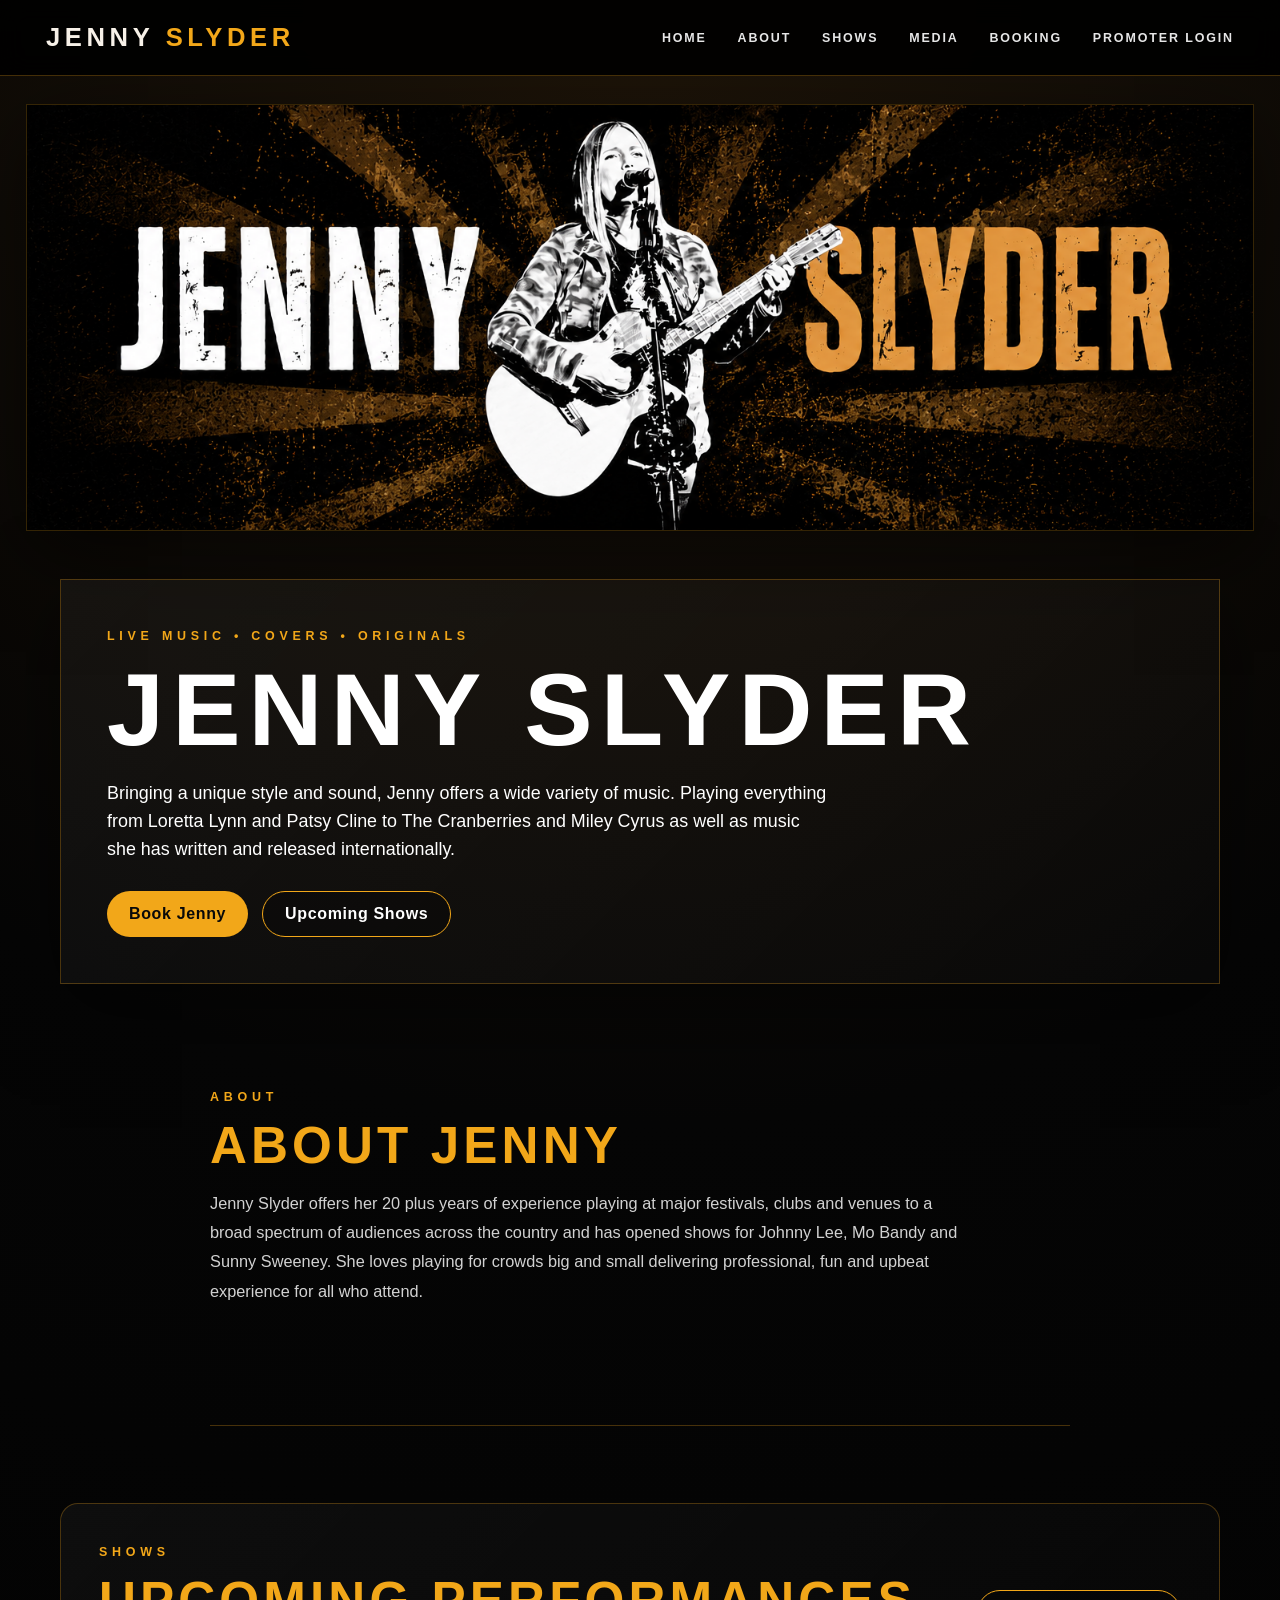
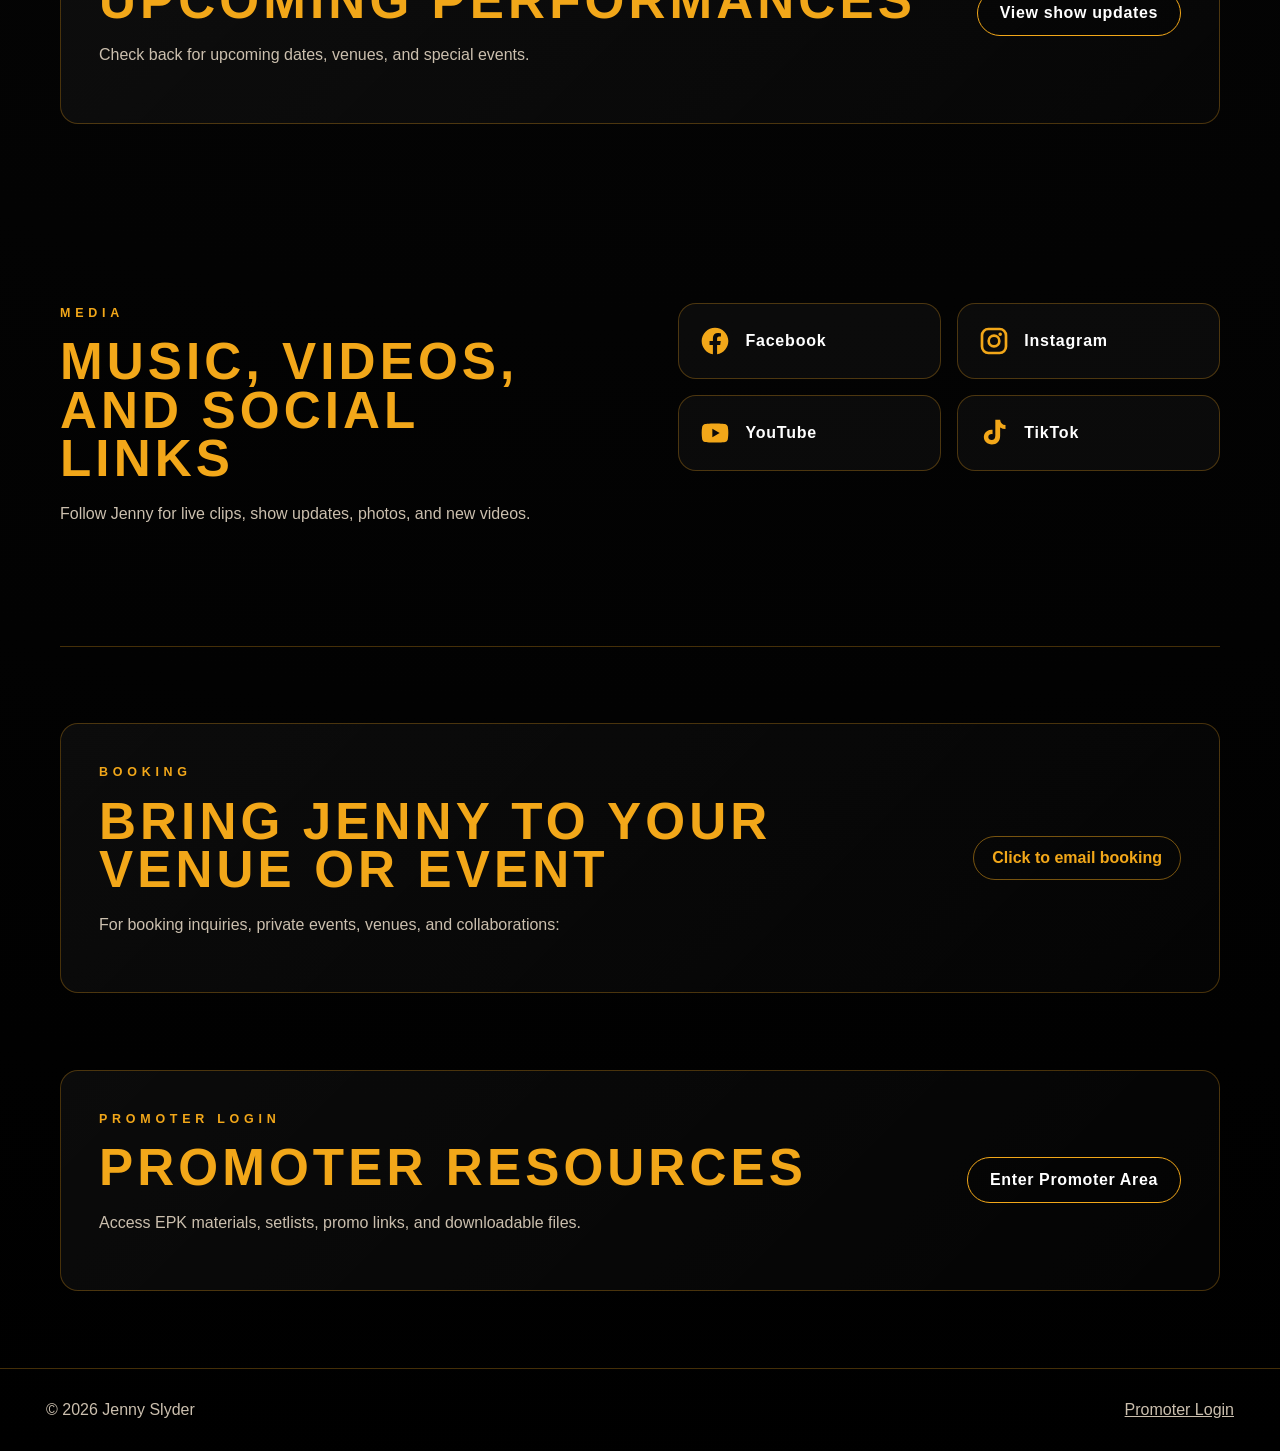
==== commit 48dad3f5: "Update index.html" ====
--- a/index.html
+++ b/index.html
@@ -29,7 +29,7 @@
     <section class="intro-card" aria-label="Jenny Slyder introduction">
       <p class="eyebrow">Live Music • Covers • Originals</p>
       <h1>Jenny Slyder</h1>
-      <p class="lead">Powerful vocals, crowd favorites, and high-energy live performances across Arizona’s White Mountains.</p>
+      <p class="lead">Bringing a unique style and sound, Jenny offers a wide variety of music.  Playing everything from Loretta Lynn and Patsy Cline to The Cranberries and Miley Cyrus as well as music she has written and released internationally.</p>
       <div class="hero-actions">
         <a class="button primary js-email" href="#" data-user="kochiejar" data-domain="gmail.com">Book Jenny</a>
         <a class="button secondary" href="#shows">Upcoming Shows</a>
@@ -39,7 +39,7 @@
     <section id="about" class="section about-clean">
       <p class="section-kicker">About</p>
       <h2>About Jenny</h2>
-      <p>Jenny Slyder brings edge, warmth, and serious vocal power to every show. Her sets blend familiar covers, sing-along favorites, and original music built for a good night out.</p>
+      <p>Jenny Slyder offers her 20 plus years of experience playing at major festivals, clubs and venues to a broad spectrum of audiences across the country and has opened shows for Johnny Lee, Mo Bandy and Sunny Sweeney.  She loves playing for crowds big and small delivering professional, fun and upbeat experience for all who attend.</p>
     </section>
 
     <section id="shows" class="section split-panel">
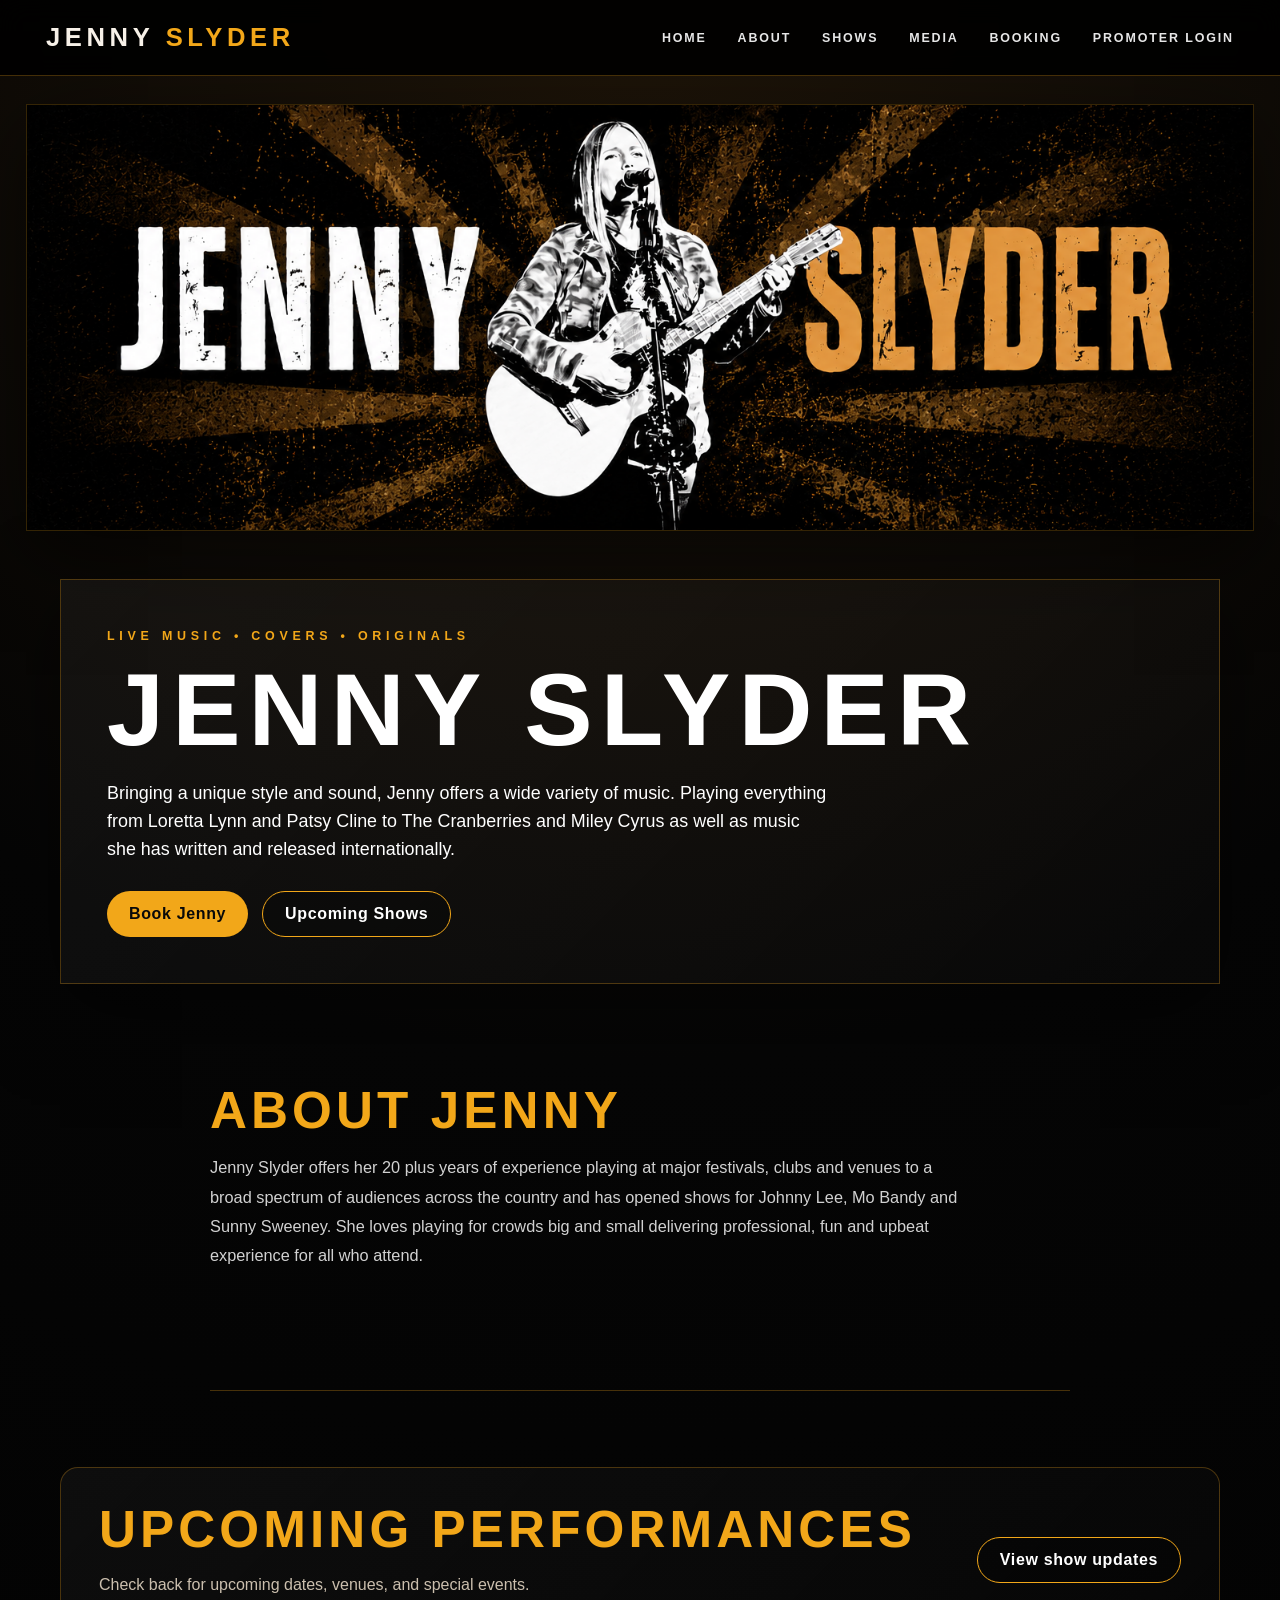
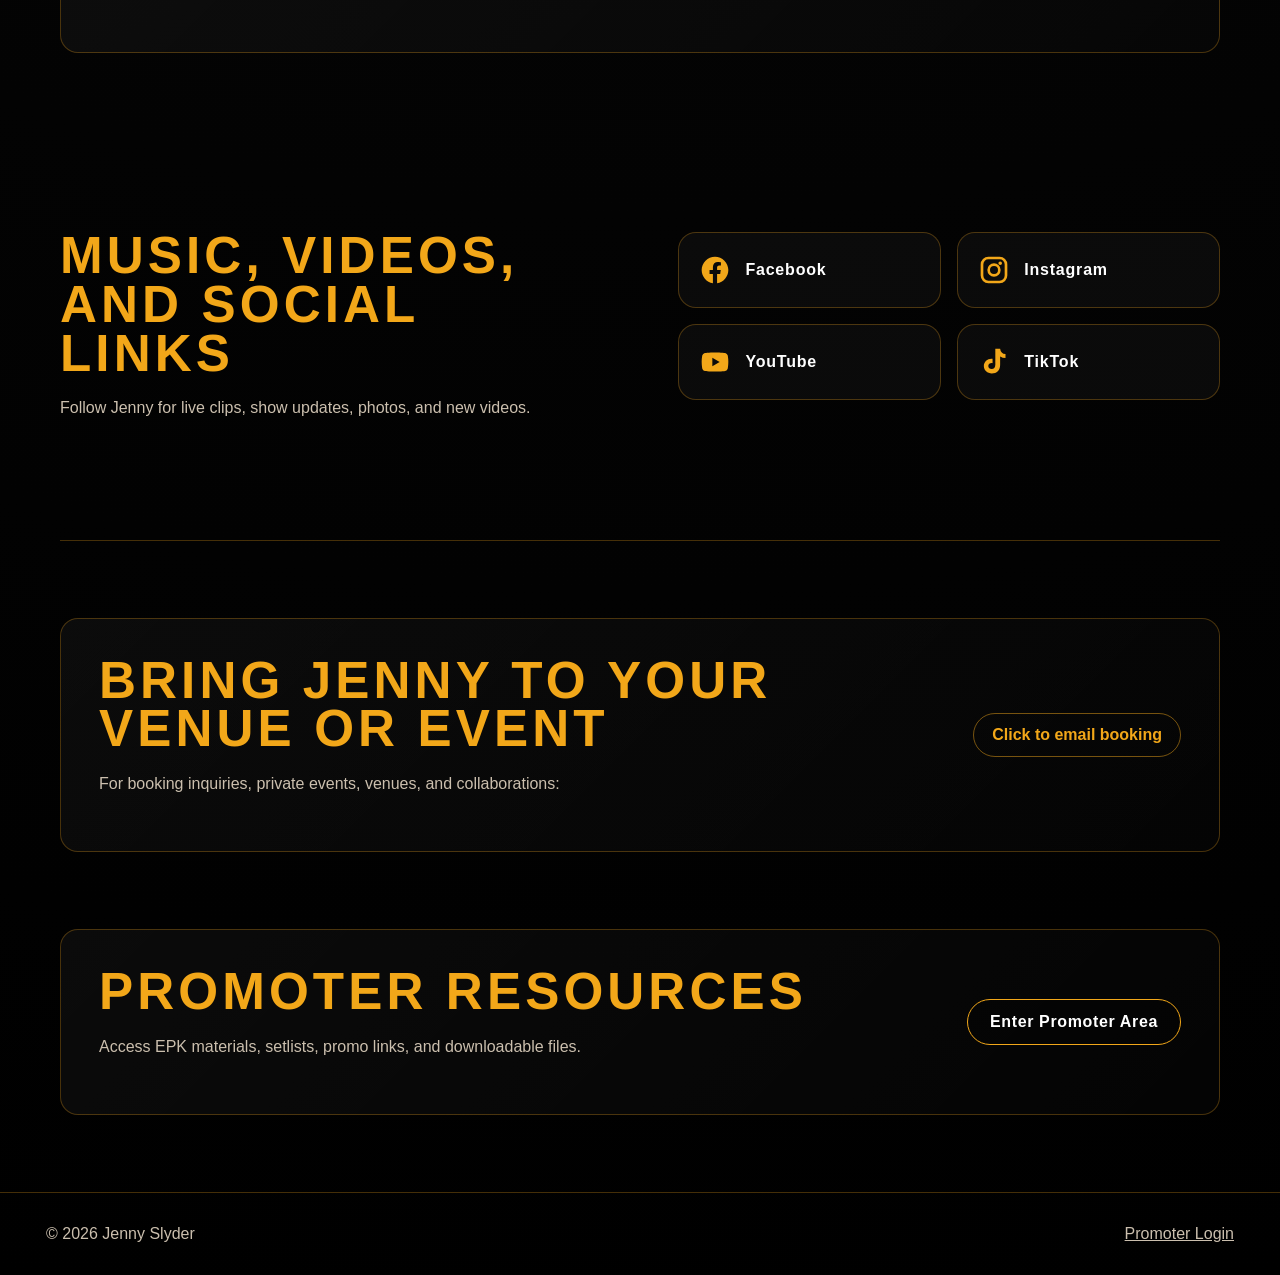
==== commit 1966f6ef: "Update index.html" ====
--- a/index.html
+++ b/index.html
@@ -37,14 +37,12 @@
     </section>
 
     <section id="about" class="section about-clean">
-      <p class="section-kicker">About</p>
       <h2>About Jenny</h2>
       <p>Jenny Slyder offers her 20 plus years of experience playing at major festivals, clubs and venues to a broad spectrum of audiences across the country and has opened shows for Johnny Lee, Mo Bandy and Sunny Sweeney.  She loves playing for crowds big and small delivering professional, fun and upbeat experience for all who attend.</p>
     </section>
 
     <section id="shows" class="section split-panel">
       <div>
-        <p class="section-kicker">Shows</p>
         <h2>Upcoming performances</h2>
         <p>Check back for upcoming dates, venues, and special events.</p>
       </div>
@@ -53,7 +51,6 @@
 
     <section id="media" class="section media-grid">
       <div>
-        <p class="section-kicker">Media</p>
         <h2>Music, videos, and social links</h2>
         <p>Follow Jenny for live clips, show updates, photos, and new videos.</p>
       </div>
@@ -79,7 +76,6 @@
 
     <section id="booking" class="section booking-panel">
       <div>
-        <p class="section-kicker">Booking</p>
         <h2>Bring Jenny to your venue or event</h2>
         <p>For booking inquiries, private events, venues, and collaborations:</p>
       </div>
@@ -88,7 +84,6 @@
 
     <section id="promoter" class="section promoter-panel">
       <div>
-        <p class="section-kicker">Promoter Login</p>
         <h2>Promoter resources</h2>
         <p>Access EPK materials, setlists, promo links, and downloadable files.</p>
       </div>
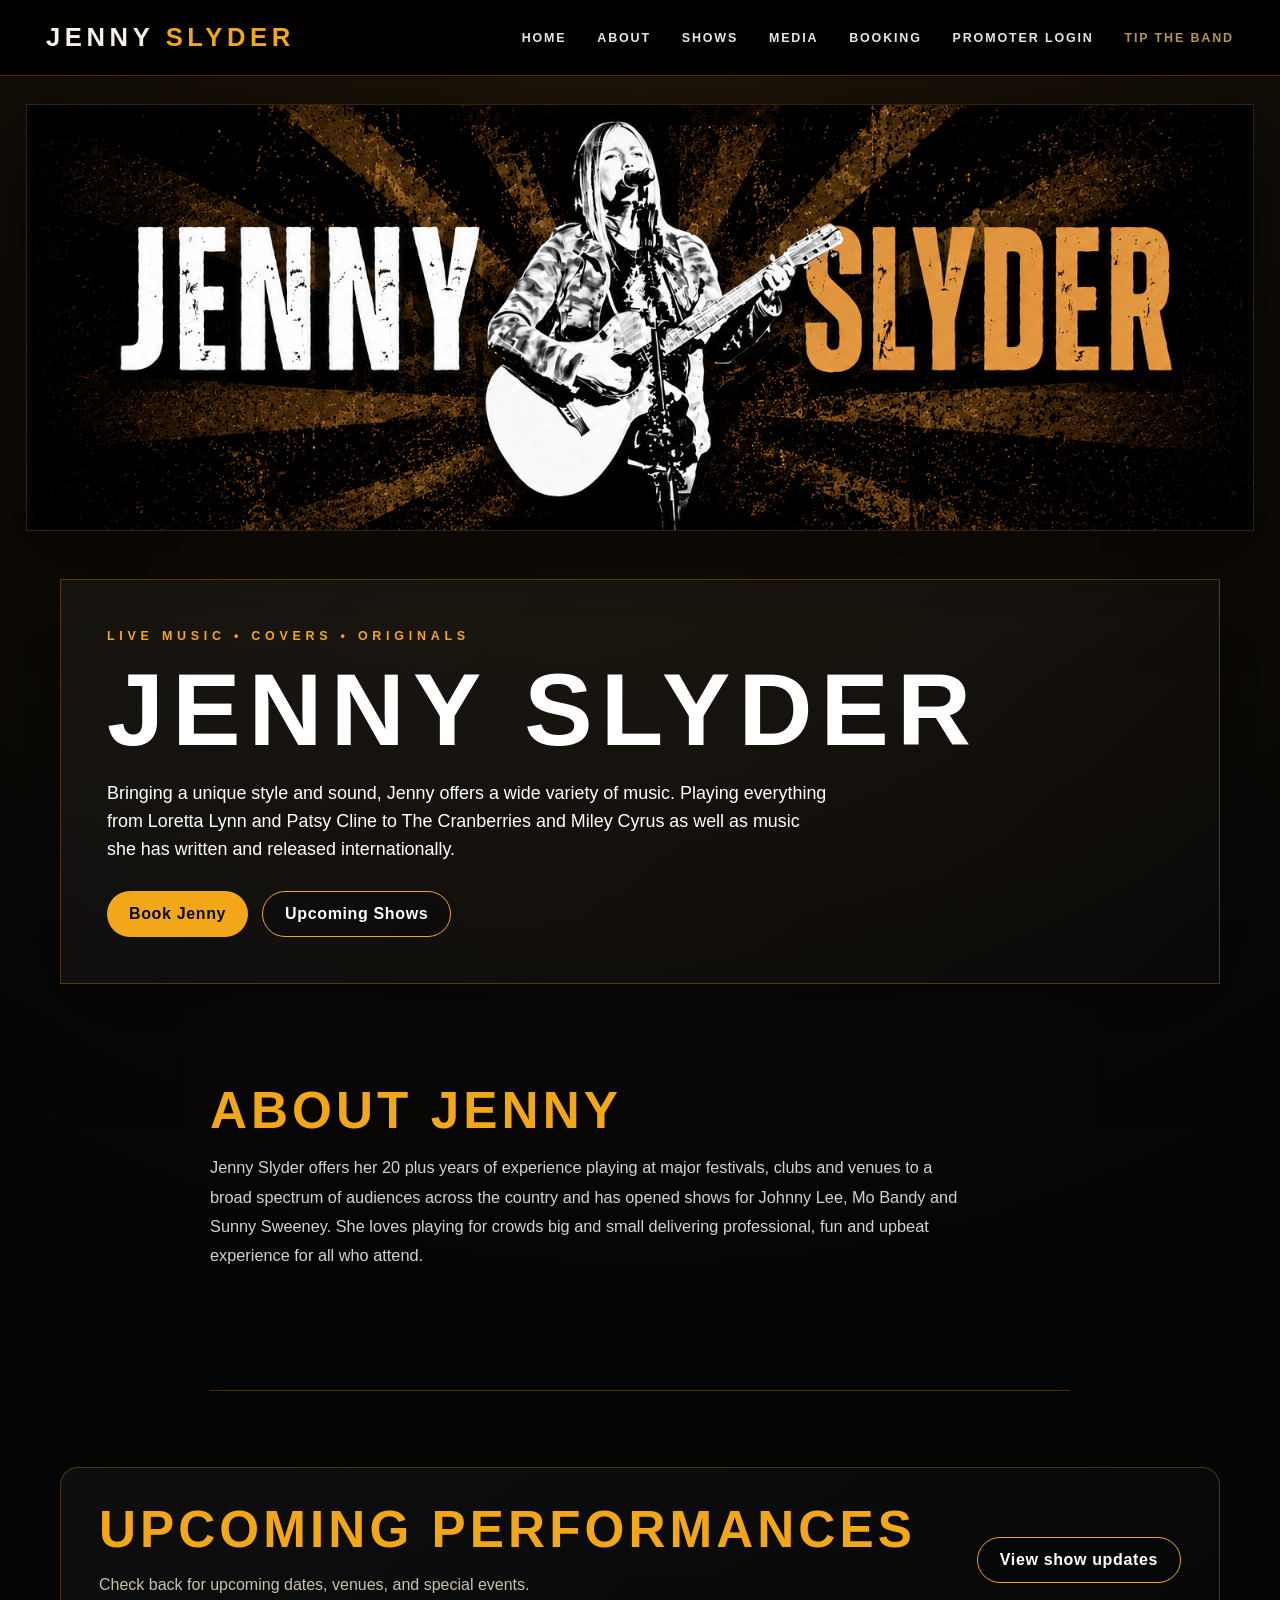
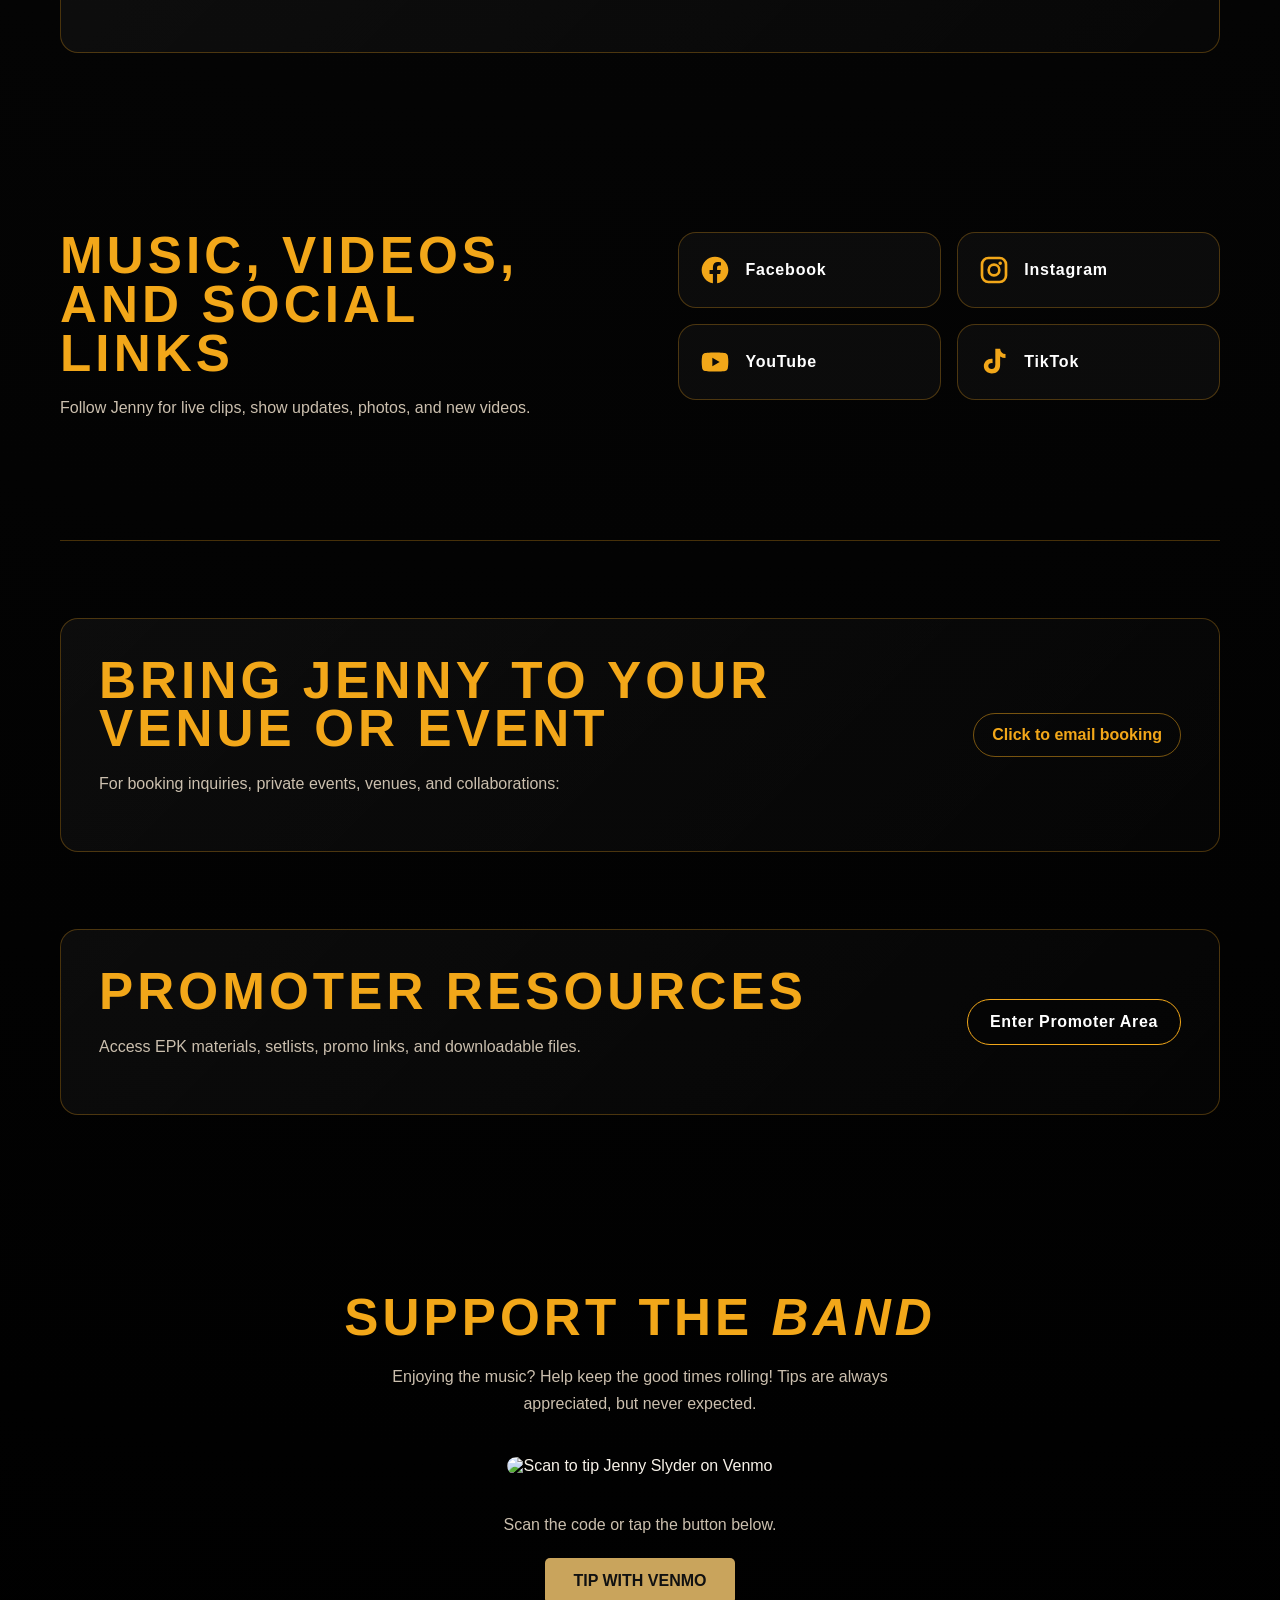
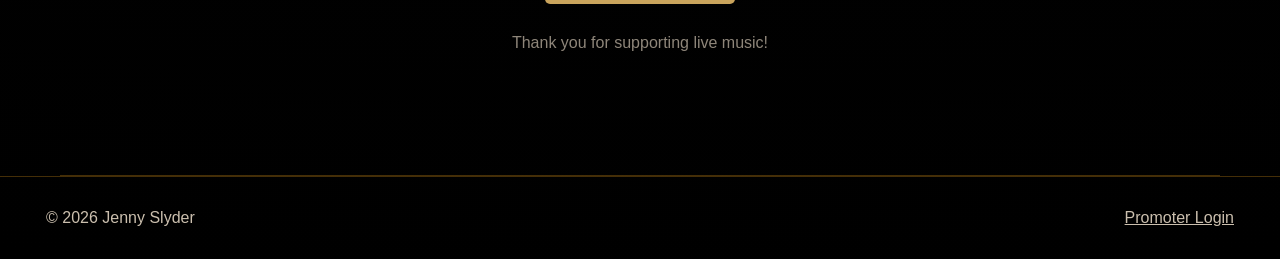
==== commit 40c5d6de: "Update index.html" ====
--- a/index.html
+++ b/index.html
@@ -18,6 +18,7 @@
       <a href="#media">Media</a>
       <a href="#booking">Booking</a>
       <a href="#promoter">Promoter Login</a>
+      <a href="#tips" style="color: #c9a45c;">TIP THE BAND</a>
     </nav>
   </header>
 
@@ -89,6 +90,49 @@
       </div>
       <a class="button secondary" href="promoter.html">Enter Promoter Area</a>
     </section>
+  <section id="tips" class="section">
+  <div class="shell" style="text-align: center;">
+
+    <h2 class="section-title">
+      SUPPORT THE <em>BAND</em>
+    </h2>
+
+    <p style="margin: 20px auto; max-width: 500px;">
+      Enjoying the music? Help keep the good times rolling!
+      Tips are always appreciated, but never expected.
+    </p>
+
+    <img src="venmo-tips.png"
+         alt="Scan to tip Jenny Slyder on Venmo"
+         style="width: 220px;
+                max-width: 90%;
+                border-radius: 12px;
+                margin: 20px auto;">
+
+    <p style="margin-bottom: 20px;">
+      Scan the code or tap the button below.
+    </p>
+
+    <a href="https://venmo.com/u/Jennifer-Slyder"
+       target="_blank"
+       rel="noopener noreferrer"
+       style="display: inline-block;
+              background: #c9a45c;
+              color: #111;
+              padding: 14px 28px;
+              border-radius: 5px;
+              font-weight: bold;
+              text-decoration: none;">
+      TIP WITH VENMO
+    </a>
+
+    <p style="margin-top: 25px; opacity: 0.7;">
+      Thank you for supporting live music!
+    </p>
+
+  </div>
+</section>
+  
   </main>
 
   <footer class="site-footer">
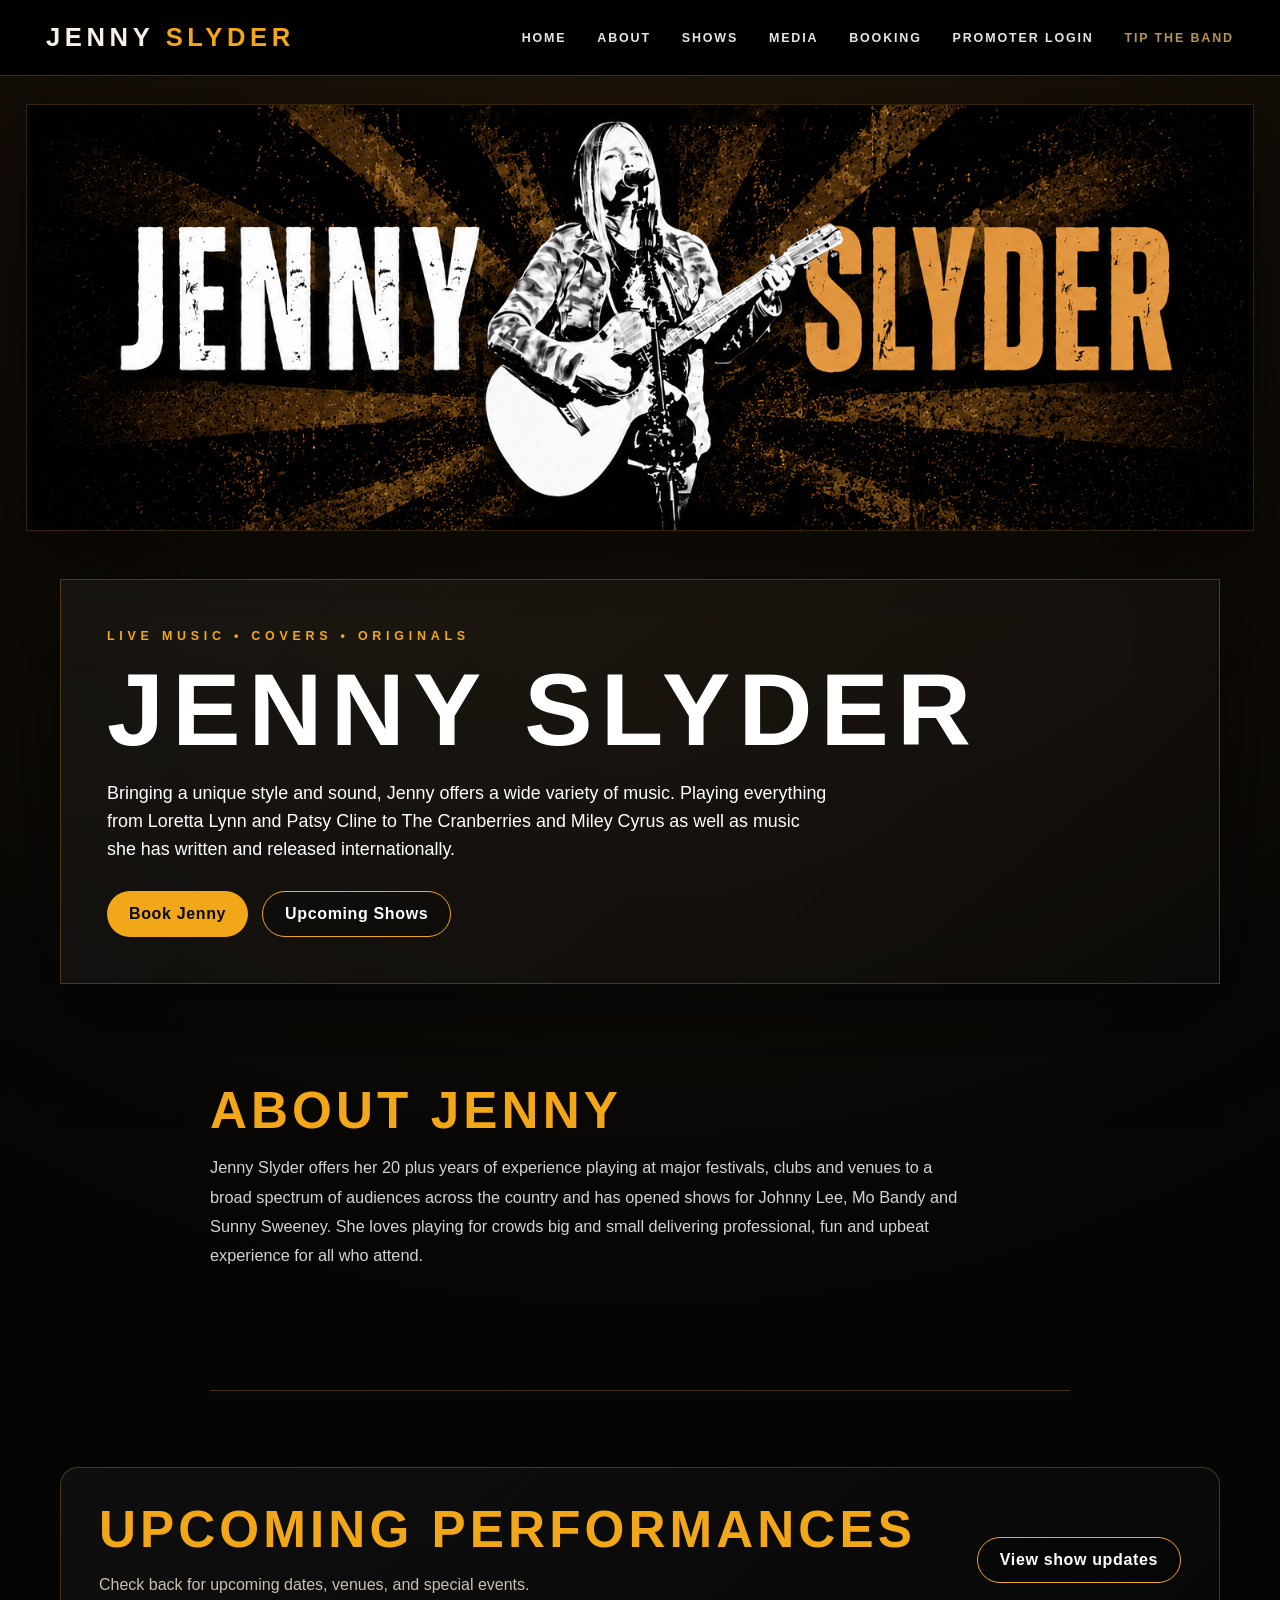
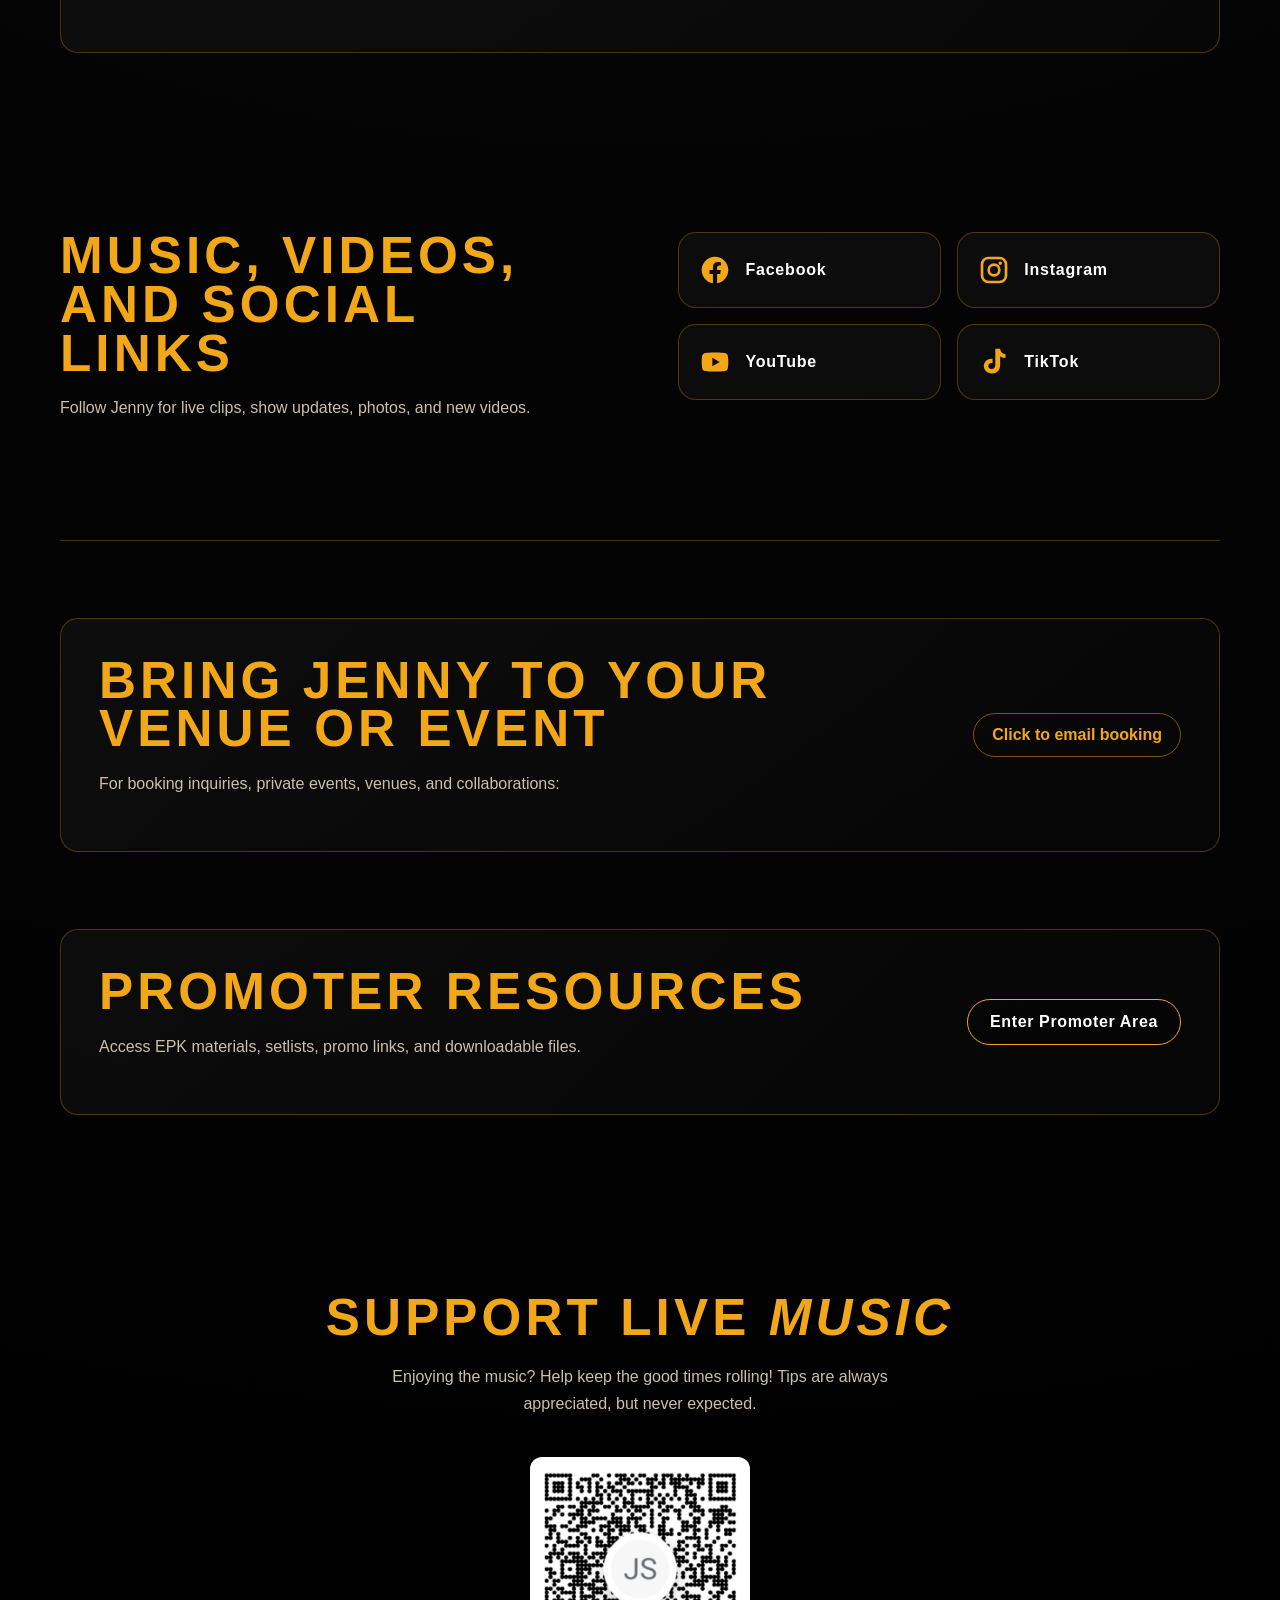
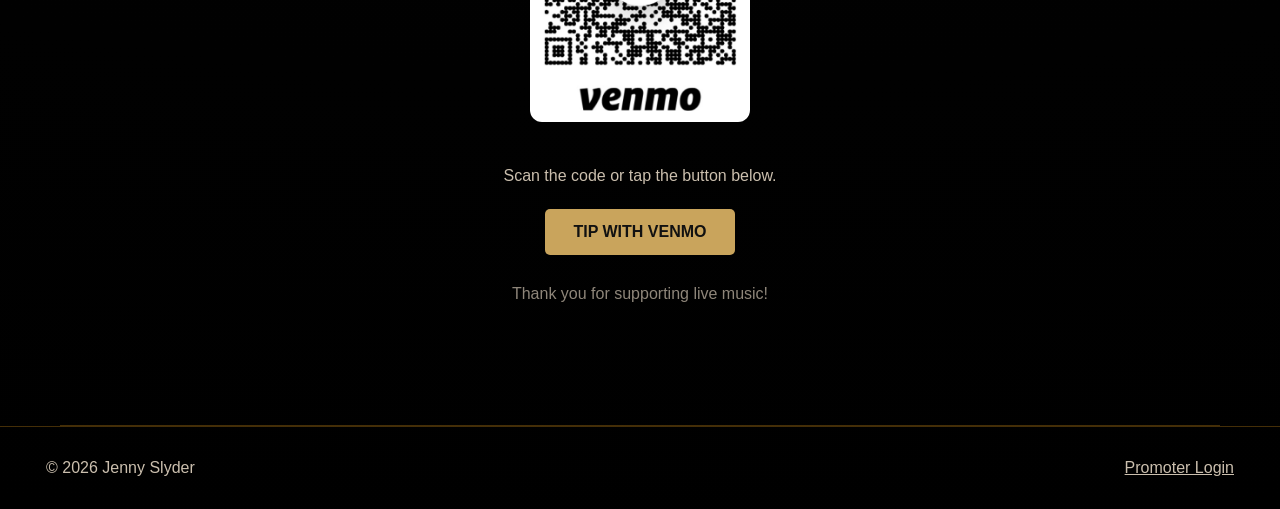
==== commit cb48e92d: "Update index.html" ====
--- a/index.html
+++ b/index.html
@@ -94,7 +94,7 @@
   <div class="shell" style="text-align: center;">
 
     <h2 class="section-title">
-      SUPPORT THE <em>BAND</em>
+      SUPPORT LIVE <em>MUSIC</em>
     </h2>
 
     <p style="margin: 20px auto; max-width: 500px;">
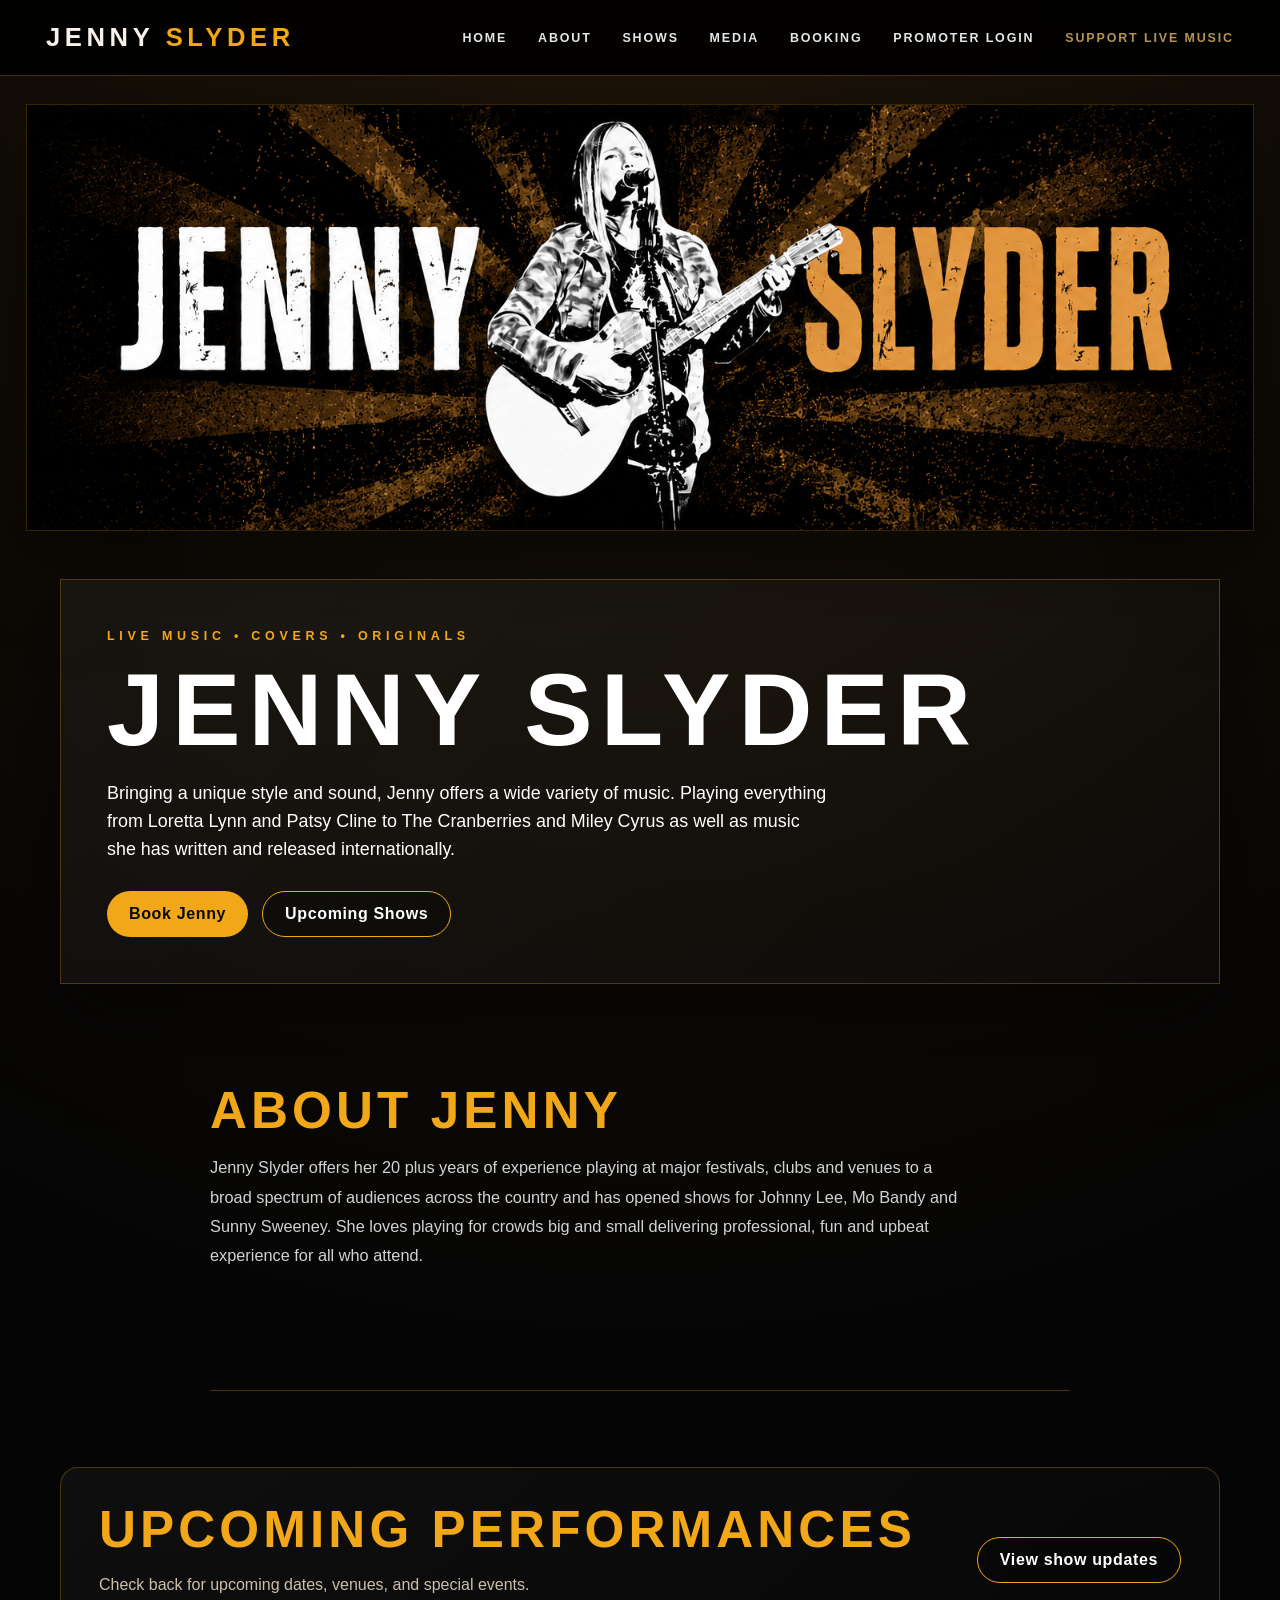
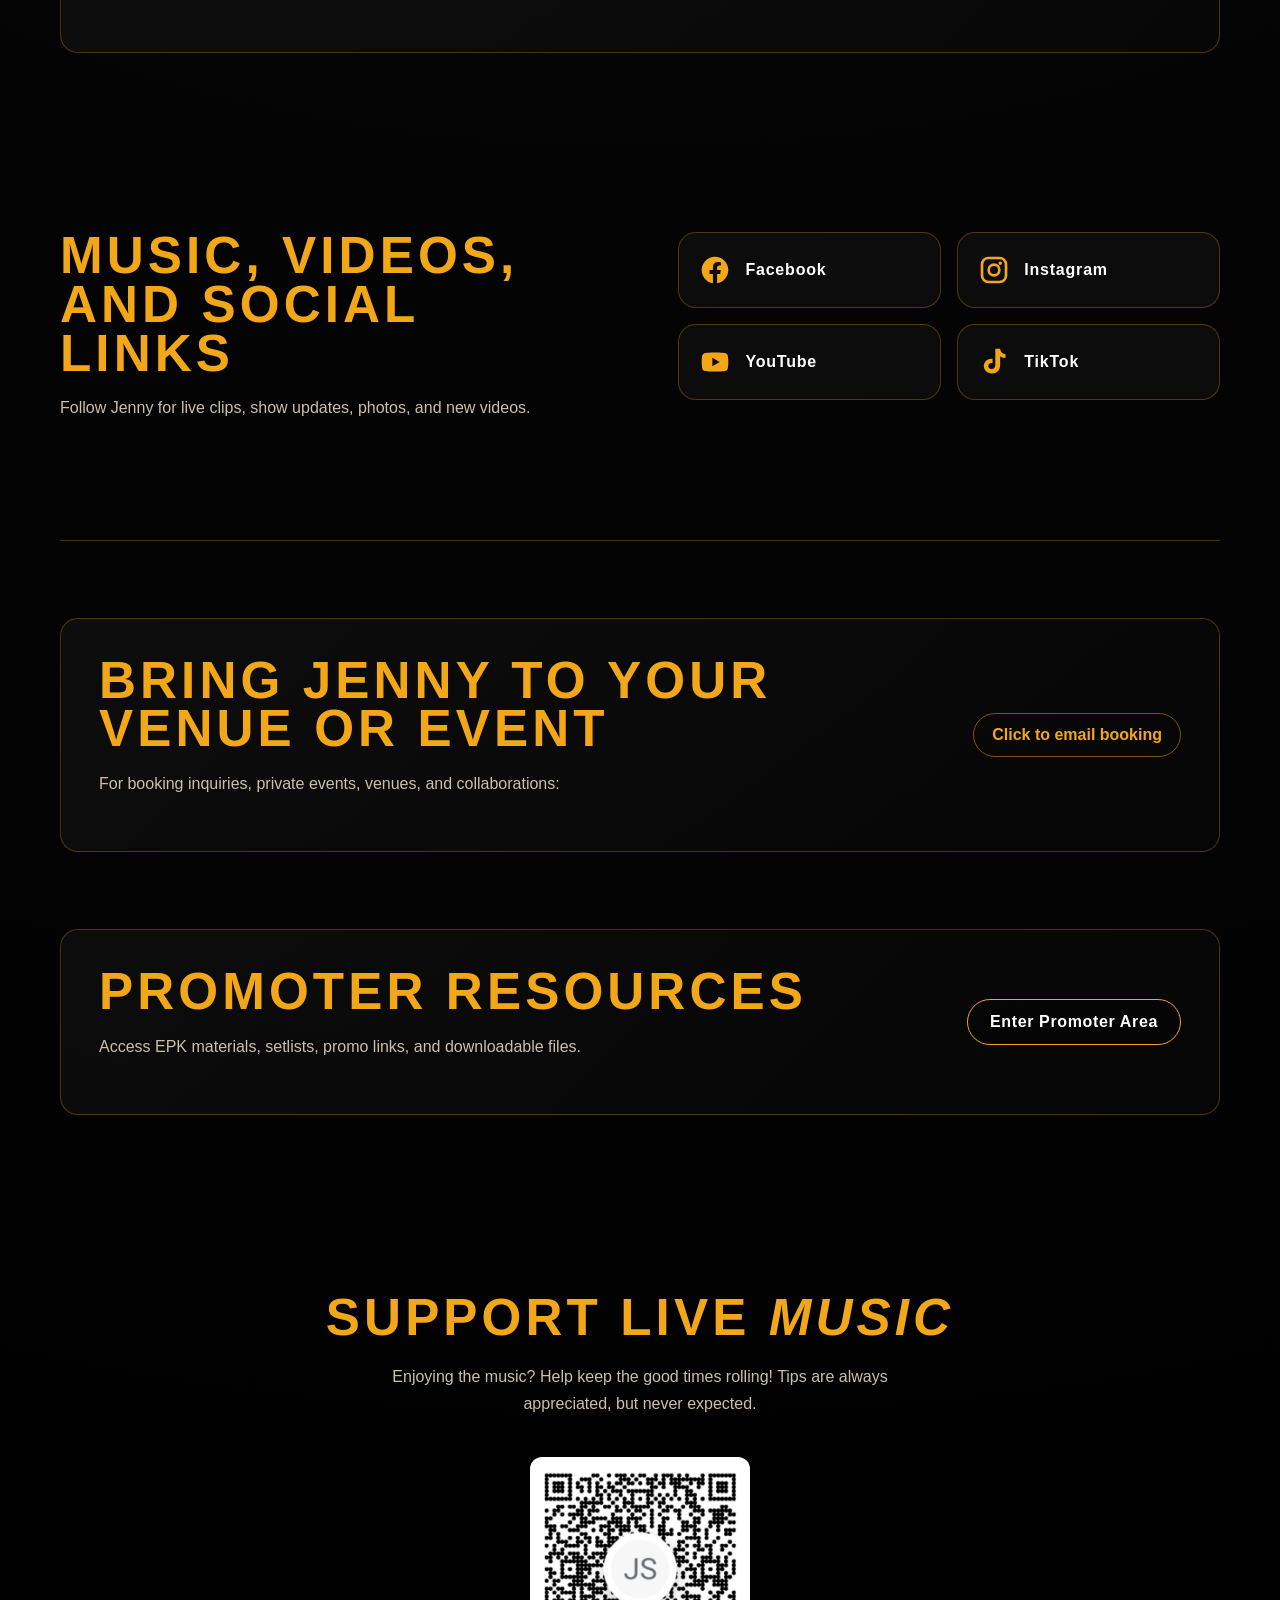
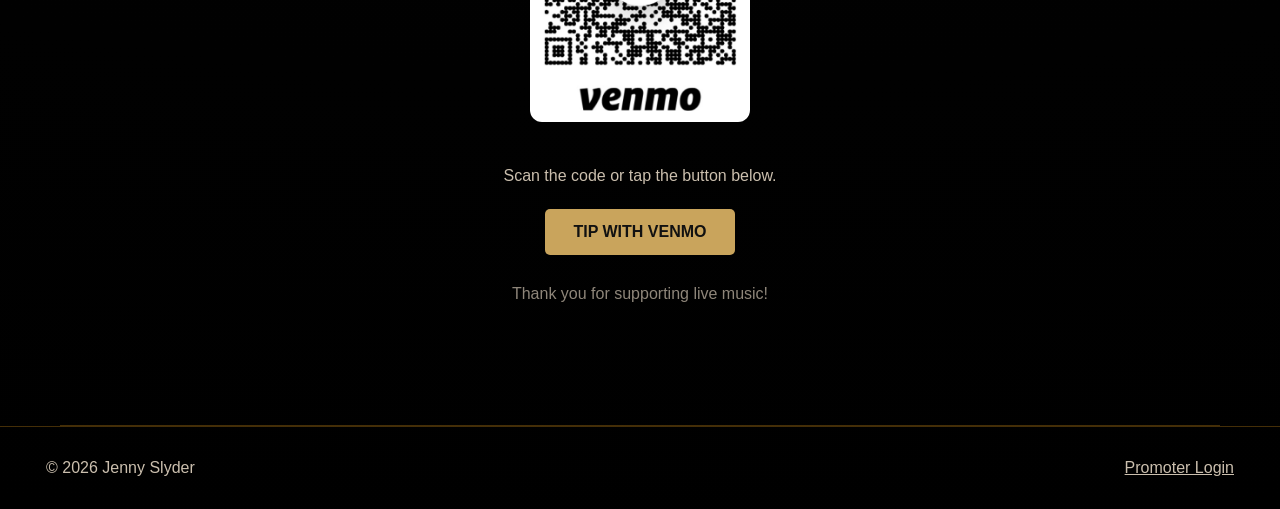
==== commit 07e29dee: "Update index.html" ====
--- a/index.html
+++ b/index.html
@@ -18,7 +18,7 @@
       <a href="#media">Media</a>
       <a href="#booking">Booking</a>
       <a href="#promoter">Promoter Login</a>
-      <a href="#tips" style="color: #c9a45c;">TIP THE BAND</a>
+      <a href="#tips" style="color: #c9a45c;">SUPPORT LIVE MUSIC</a>
     </nav>
   </header>
 
